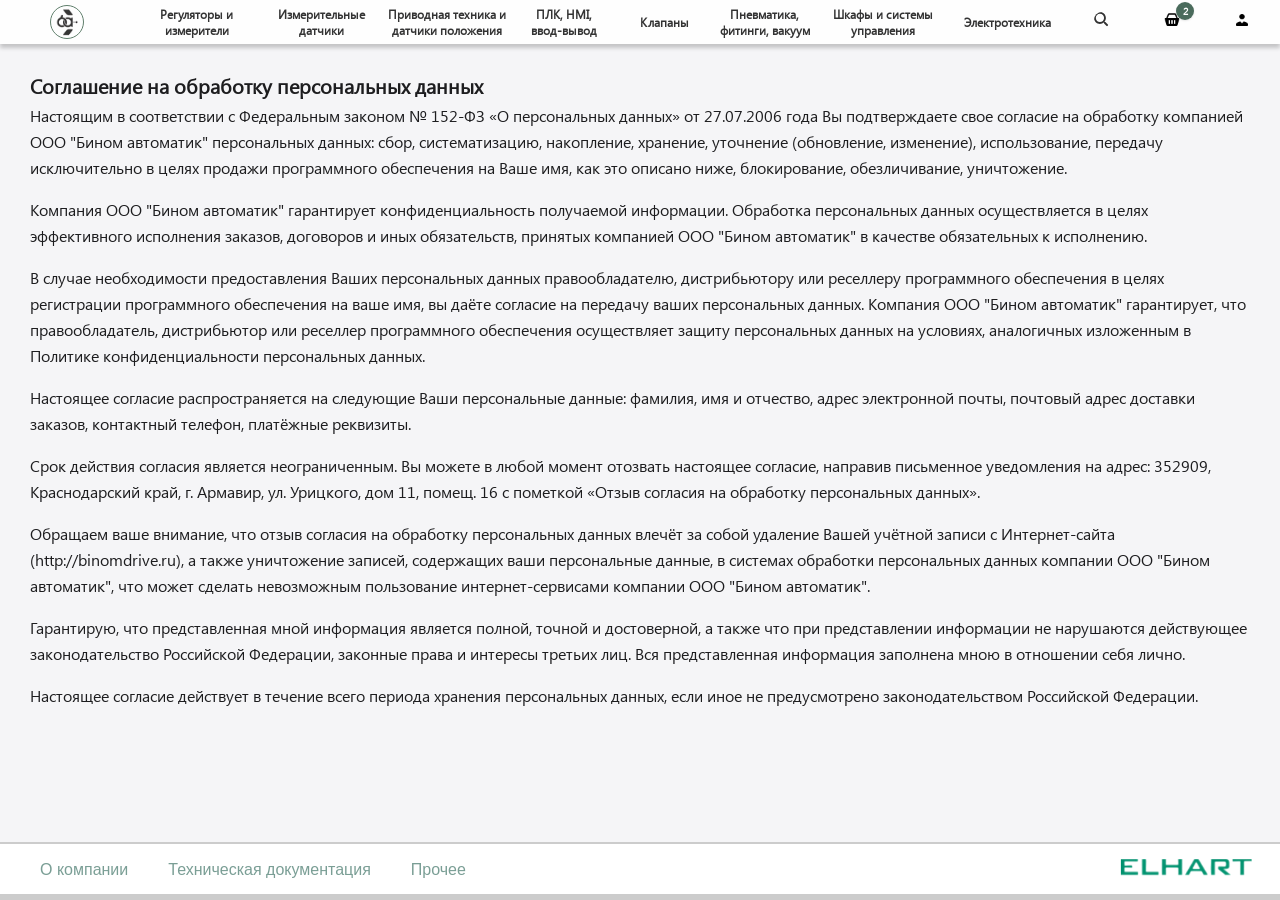
==== pages/Privacy Policy.html @ 2418167d "02,04,2026 7-54" ====
<!DOCTYPE html>
<html lang="zxx">
<head>
  <meta charset="UTF-8">
  <meta name="viewport" content="width=device-width, initial-scale=1.0">
  <link rel="stylesheet" href="/CSS/Headerforothers.css">
  <link rel="stylesheet" href="/CSS/Footer.css">
  <title>Document</title>
</head>
<body>
  <header>
    <div class="navigation">
      <!-- Логотип (блок) -->
      <div class="logo">
        <a href="/Index.html" class="logo__link">
          
          <svg class="logo__svg" viewBox="0 0 37 37" xmlns="http://www.w3.org/2000/svg" xmlns:xlink="http://www.w3.org/1999/xlink" width="37.000000" height="37.000000" fill="none">
	<defs>
		<image id="image_0" width="313.000000" height="310.000000" xlink:href="[data-uri]" />
		<pattern id="pattern_0" width="1.000000" height="1.000000" patternContentUnits="objectBoundingBox">
			<use transform="matrix(0.00322581,0,0,0.00322581,0.000505354,0.00865989)" xlink:href="#image_0" />
		</pattern>
	</defs>
	<rect id="Logo" width="37.000000" height="37.000000" x="0.000000" y="0.000000" fill="url(#pattern_0)" />
</svg>
<span class="logo__text">Главная</span>
        </a>
      </div>
    <!-- Основное меню (блок) -->
    <div class="main-menu">
        <ul class="main-menu__list">
          <li class="main-menu__item" data-dropdown="item1">
            <a class="main-menu__link">Регуляторы и измерители</a>
          </li>
          <li class="main-menu__item" data-dropdown="item2">
            <a class="main-menu__link">Измерительные датчики</a>
          </li>
          <li class="main-menu__item" data-dropdown="item3">
            <a class="main-menu__link">Приводная техника и датчики положения</a>
          </li>
          <li class="main-menu__item" data-dropdown="item4">
            <a class="main-menu__link main-menu__link4">ПЛК, HMI, ввод-вывод</a>
          </li>
          <li class="main-menu__item main-menu__item5" data-dropdown="item5">
            <a class="main-menu__link">Клапаны</a>
          </li>
          <li class="main-menu__item" data-dropdown="item6">
            <a class="main-menu__link main-menu__link6">Пневматика, фитинги, вакуум</a>
          </li>
          <li class="main-menu__item" data-dropdown="item7">
            <a class="main-menu__link">Шкафы и системы управления</a>
          </li>
          <li class="main-menu__item" data-dropdown="item8">
            <a class="main-menu__link">Электротехника</a>
          </li>
        </ul>
      </div>
      <div>
          <!-- Контейнеры для выпадающих меню. Каждый имеет уникальный id, соответствующий data-dropdown -->
<div id="dropdown-item1" class="dropdown">
        <div class="dropdown__column-title">
        <span>Регуляторы и измерители</span>
        </div>
        <div class="dropdown__trigger">
            <ul class="dropdown__list">
                <li class="dropdown__item">
                    <div class="dropdown__trigger">
                      <a href="javascript:void(0)" class="dropdown__link">
                          <img class="dropdown__icon" src="/img/main-menu/item1/1.png" alt="ON / OFF регуляторы">
                          <span class="dropdown__text">ON / OFF регуляторы</span>
                      </a>
                    </div>
                </li>
                <li class="dropdown__item">
                    <div class="dropdown__trigger">
                      <a href="javascript:void(0)" class="dropdown__link">
                          <img class="dropdown__icon" src="/img/main-menu/item1/2.png" alt="ПИД-регуляторы">
                          <span class="dropdown__text">ПИД-регуляторы</span>
                      </a>
                    </div>
                </li>
                <li class="dropdown__item">
                    <div class="dropdown__trigger">
                      <a href="javascript:void(0)" class="dropdown__link">
                          <img class="dropdown__icon" src="/img/main-menu/item1/3.png" alt="Регуляторы для клапанов (КЗР)">
                          <span class="dropdown__text">Регуляторы для клапанов (КЗР)</span>
                      </a>
                    </div>
                </li>
                <li class="dropdown__item">
                    <div class="dropdown__trigger">
                      <a href="javascript:void(0)" class="dropdown__link">
                          <img class="dropdown__icon" src="/img/main-menu/item1/4.png" alt="Регуляторы температуры и влажности">
                          <span class="dropdown__text">Регуляторы температуры и влажности</span>
                      </a>
                    </div>
                </li>
                <li class="dropdown__item">
                    <div class="dropdown__trigger">
                      <a href="javascript:void(0)" class="dropdown__link">
                          <img class="dropdown__icon" src="/img/main-menu/item1/5.png" alt="Многоканальные приборы, архиваторы">
                          <span class="dropdown__text">Многоканальные приборы, архиваторы</span>
                      </a>
                    </div>
                </li>
                <li class="dropdown__item">
                    <div class="dropdown__trigger">
                      <a href="javascript:void(0)" class="dropdown__link">
                          <img class="dropdown__icon" src="/img/main-menu/item1/6.png" alt="Весо­изме­ри­те­ль­ные устройства">
                          <span class="dropdown__text">Весо­изме­ри­те­ль­ные устройства</span>
                      </a>
                    </div>
                </li>
                <li class="dropdown__item">
                    <div class="dropdown__trigger">
                      <a href="javascript:void(0)" class="dropdown__link">
                          <img class="dropdown__icon" src="/img/main-menu/item1/7.png" alt="Регуляторы для кондитерских печей">
                          <span class="dropdown__text">Регуляторы для кондитерских печей</span>
                      </a>
                    </div>
                </li>
                <li class="dropdown__item">
                    <div class="dropdown__trigger">
                      <a href="javascript:void(0)" class="dropdown__link">
                          <img class="dropdown__icon" src="/img/main-menu/item1/8.png" alt="Контроллеры отопления и ГВС">
                          <span class="dropdown__text">Контроллеры отопления и ГВС</span>
                      </a>
                    </div>
                </li>
                <li class="dropdown__item">
                    <div class="dropdown__trigger">
                      <a href="javascript:void(0)" class="dropdown__link">
                          <img class="dropdown__icon" src="/img/main-menu/item1/9.png" alt="Приборы контроля уровня">
                          <span class="dropdown__text">Приборы контроля уровня</span>
                      </a>
                    </div>
                </li>
                <li class="dropdown__item">
                    <div class="dropdown__trigger">
                      <a href="javascript:void(0)" class="dropdown__link">
                          <img class="dropdown__icon" src="/img/main-menu/item1/10.png" alt="Приборы управления насосами">
                          <span class="dropdown__text">Приборы управления насосами</span>
                      </a>
                    </div>
                </li>
                <li class="dropdown__item">
                    <div class="dropdown__trigger">
                      <a href="javascript:void(0)" class="dropdown__link">
                          <img class="dropdown__icon" src="/img/main-menu/item1/11.png" alt="Счетчики импульсов">
                          <span class="dropdown__text">Счетчики импульсов</span>
                      </a>
                    </div>
                </li>
                <li class="dropdown__item">
                    <div class="dropdown__trigger">
                      <a href="javascript:void(0)" class="dropdown__link">
                          <img class="dropdown__icon" src="/img/main-menu/item1/12.png" alt="Таймеры, реле времени">
                          <span class="dropdown__text">Таймеры, реле времени</span>
                      </a>
                    </div>
                </li>
                <li class="dropdown__item">
                    <div class="dropdown__trigger">
                      <a href="javascript:void(0)" class="dropdown__link">
                          <img class="dropdown__icon" src="/img/main-menu/item1/13.png" alt="Контроль параметров сети">
                          <span class="dropdown__text">Контроль параметров сети</span>
                      </a>
                    </div>
                </li>
                <!--<li class="dropdown__item">
                    <div class="dropdown__trigger">
                      <a href="javascript:void(0)" class="dropdown__link">
                          <img class="dropdown__icon" src="/img/main-menu/item1/14.png" alt="GSM-модемы, роутеры">
                          <span class="dropdown__text">GSM-модемы, роутеры</span>
                      </a>
                    </div>
                </li>-->
            </ul>
        </div>
</div>
<div id="dropdown-item2" class="dropdown">
        <div class="dropdown__column-title">
        <span>Датчики и измерительная техника</span>
        </div>
        <div class="dropdown__trigger">
            <ul class="dropdown__list">
                <li class="dropdown__item">
                    <div class="dropdown__trigger">
                      <a href="javascript:void(0)" class="dropdown__link">
                          <img class="dropdown__icon" src="/img/main-menu/item2/1.png" alt="Датчики силы тока">
                          <span class="dropdown__text">Датчики силы тока</span>
                      </a>
                    </div>
                </li>
                <li class="dropdown__item">
                    <div class="dropdown__trigger">
                      <a href="javascript:void(0)" class="dropdown__link">
                          <img class="dropdown__icon" src="/img/main-menu/item2/2.png" alt="Датчики температуры">
                          <span class="dropdown__text">Датчики температуры</span>
                      </a>
                    </div>
                </li>
                <li class="dropdown__item">
                    <div class="dropdown__trigger">
                      <a href="javascript:void(0)" class="dropdown__link">
                          <img class="dropdown__icon" src="/img/main-menu/item2/3.png" alt="Общепромышленные датчики давления">
                          <span class="dropdown__text">Общепромышленные датчики давления</span>
                      </a>
                    </div>
                </li>
                <li class="dropdown__item">
                    <div class="dropdown__trigger">
                      <a href="javascript:void(0)" class="dropdown__link">
                          <img class="dropdown__icon" src="/img/main-menu/item2/4.png" alt="Датчики давления мембранные">
                          <span class="dropdown__text">Датчики давления мембранные</span>
                      </a>
                    </div>
                </li>
                <li class="dropdown__item">
                    <div class="dropdown__trigger">
                      <a href="javascript:void(0)" class="dropdown__link">
                          <img class="dropdown__icon" src="/img/main-menu/item2/5.png" alt="Датчики влажности воздуха, гигростаты">
                          <span class="dropdown__text">Датчики влажности воздуха, гигростаты</span>
                      </a>
                    </div>
                </li>
                <li class="dropdown__item">
                    <div class="dropdown__trigger">
                      <a href="javascript:void(0)" class="dropdown__link">
                          <img class="dropdown__icon" src="/img/main-menu/item2/6.png" alt="Датчики и сигнализаторы уровня">
                          <span class="dropdown__text">Датчики и сигнализаторы уровня</span>
                      </a>
                    </div>
                </li>
                <li class="dropdown__item">
                    <div class="dropdown__trigger">
                      <a href="javascript:void(0)" class="dropdown__link">
                          <img class="dropdown__icon" src="/img/main-menu/item2/7.png" alt="Датчики проводимости и концентрации">
                          <span class="dropdown__text">Датчики проводимости и концентрации</span>
                      </a>
                    </div>
                </li>
                <li class="dropdown__item">
                    <div class="dropdown__trigger">
                      <a href="javascript:void(0)" class="dropdown__link">
                          <img class="dropdown__icon" src="/img/main-menu/item2/8.png" alt="Расходомеры электро­магнит­ные">
                          <span class="dropdown__text">Расходомеры электро­магнит­ные</span>
                      </a>
                    </div>
                </li>
                <li class="dropdown__item">
                    <div class="dropdown__trigger">
                      <a href="javascript:void(0)" class="dropdown__link">
                          <img class="dropdown__icon" src="/img/main-menu/item2/9.png" alt="Линейные потенциометры">
                          <span class="dropdown__text">Линейные потенциометры</span>
                      </a>
                    </div>
                </li>
                <li class="dropdown__item">
                    <div class="dropdown__trigger">
                      <a href="javascript:void(0)" class="dropdown__link">
                          <img class="dropdown__icon" src="/img/main-menu/item2/10.png" alt="Магнитострикционные датчики">
                          <span class="dropdown__text">Магнитострикционные датчики</span>
                      </a>
                    </div>
                </li>
                <li class="dropdown__item">
                    <div class="dropdown__trigger">
                      <a href="javascript:void(0)" class="dropdown__link">
                          <img class="dropdown__icon" src="/img/main-menu/item2/11.png" alt="Ультразвуковые датчики расстояния">
                          <span class="dropdown__text">Ультразвуковые датчики расстояния</span>
                      </a>
                    </div>
                </li>
                <li class="dropdown__item">
                    <div class="dropdown__trigger">
                      <a href="javascript:void(0)" class="dropdown__link">
                          <img class="dropdown__icon" src="/img/main-menu/item2/12.png" alt="Специализированные ультразвуковые датчики">
                          <span class="dropdown__text">Специализированные ультразвуковые датчики</span>
                      </a>
                    </div>
                </li>
                <li class="dropdown__item">
                    <div class="dropdown__trigger">
                      <a href="javascript:void(0)" class="dropdown__link">
                          <img class="dropdown__icon" src="/img/main-menu/item2/13.png" alt="Реле давления">
                          <span class="dropdown__text">Реле давления</span>
                      </a>
                    </div>
                </li>
                <li class="dropdown__item">
                    <div class="dropdown__trigger">
                      <a href="javascript:void(0)" class="dropdown__link">
                          <img class="dropdown__icon" src="/img/main-menu/item2/14.png" alt="Манометры">
                          <span class="dropdown__text">Манометры</span>
                      </a>
                    </div>
                </li>
                <li class="dropdown__item">
                    <div class="dropdown__trigger">
                      <a href="javascript:void(0)" class="dropdown__link">
                          <img class="dropdown__icon" src="/img/main-menu/item2/15.png" alt="Термометры">
                          <span class="dropdown__text">Термометры</span>
                      </a>
                    </div>
                </li>
            </ul>
        </div>
</div>
<div id="dropdown-item3" class="dropdown">
        <div class="dropdown__column-title">
        <span>Приводная техника и датчики положения</span>
        </div>
        <div class="dropdown__trigger">
            <ul class="dropdown__list">
                <li class="dropdown__item">
                    <div class="dropdown__trigger">
                      <a href="javascript:void(0)" class="dropdown__link">
                          <img class="dropdown__icon" src="/img/main-menu/item3/1.png" alt="Преобразователи частоты U/F">
                          <span class="dropdown__text">Преобразователи частоты U/F</span>
                      </a>
                    </div>
                </li>
                <li class="dropdown__item">
                    <div class="dropdown__trigger">
                      <a href="javascript:void(0)" class="dropdown__link">
                          <img class="dropdown__icon" src="/img/main-menu/item3/2.png" alt="Преобразователи частоты насосные">
                          <span class="dropdown__text">Преобразователи частоты насосные</span>
                      </a>
                    </div>
                </li>
                <li class="dropdown__item">
                    <div class="dropdown__trigger">
                      <a href="javascript:void(0)" class="dropdown__link">
                          <img class="dropdown__icon" src="/img/main-menu/item3/3.png" alt="Преобразователи частоты векторные">
                          <span class="dropdown__text">Преобразователи частоты векторные</span>
                      </a>
                    </div>
                </li>
                <li class="dropdown__item">
                    <div class="dropdown__trigger">
                      <a href="javascript:void(0)" class="dropdown__link">
                          <img class="dropdown__icon" src="/img/main-menu/item3/4.png" alt="Устройства плавного пуска">
                          <span class="dropdown__text">Устройства плавного пуска</span>
                      </a>
                    </div>
                </li>
                <li class="dropdown__item">
                    <div class="dropdown__trigger">
                      <a href="javascript:void(0)" class="dropdown__link">
                          <img class="dropdown__icon" src="/img/main-menu/item3/5.png" alt="Аксессуары к частотным преобразователям">
                          <span class="dropdown__text">Аксессуары к частотным преобразователям</span>
                      </a>
                    </div>
                </li>
                <li class="dropdown__item">
                    <div class="dropdown__trigger">
                      <a href="javascript:void(0)" class="dropdown__link">
                          <img class="dropdown__icon" src="/img/main-menu/item3/6.png" alt="Сервосистемы">
                          <span class="dropdown__text">Сервосистемы</span>
                      </a>
                    </div>
                </li>
                <li class="dropdown__item">
                    <div class="dropdown__trigger">
                      <a href="javascript:void(0)" class="dropdown__link">
                          <img class="dropdown__icon" src="/img/main-menu/item3/7.png" alt="Угловые энкодеры">
                          <span class="dropdown__text">Угловые энкодеры</span>
                      </a>
                    </div>
                </li>
                <li class="dropdown__item">
                    <div class="dropdown__trigger">
                      <a href="javascript:void(0)" class="dropdown__link">
                          <img class="dropdown__icon" src="/img/main-menu/item3/8.png" alt="Линейные энкодеры">
                          <span class="dropdown__text">Линейные энкодеры</span>
                      </a>
                    </div>
                </li>
                <li class="dropdown__item">
                    <div class="dropdown__trigger">
                      <a href="javascript:void(0)" class="dropdown__link">
                          <img class="dropdown__icon" src="/img/main-menu/item3/9.png" alt="Датчики бесконтактные">
                          <span class="dropdown__text">Датчики бесконтактные</span>
                      </a>
                    </div>
                </li>
            </ul>
        </div>
</div>
<div id="dropdown-item4" class="dropdown">
        <div class="dropdown__column-title">
        <span>ПЛК, HMI, ввод-вывод</span>
        </div>
        <div class="dropdown__trigger">
            <ul class="dropdown__list">
                <li class="dropdown__item">
                    <div class="dropdown__trigger">
                      <a href="javascript:void(0)" class="dropdown__link">
                          <img class="dropdown__icon" src="/img/main-menu/item4/1.png" alt="Панели оператора">
                          <span class="dropdown__text">Панели оператора</span>
                      </a>
                    </div>
                </li>
                <li class="dropdown__item">
                    <div class="dropdown__trigger">
                      <a href="javascript:void(0)" class="dropdown__link">
                          <img class="dropdown__icon" src="/img/main-menu/item4/2.png" alt="ПЛК Alpha-X">
                          <span class="dropdown__text">ПЛК Alpha-X</span>
                      </a>
                    </div>
                </li>
                <li class="dropdown__item">
                    <div class="dropdown__trigger">
                      <a href="javascript:void(0)" class="dropdown__link">
                          <img class="dropdown__icon" src="/img/main-menu/item4/3.png" alt="Модули ввода / вывода с RS-485 (Modbus RTU)">
                          <span class="dropdown__text">Модули ввода / вывода с RS-485 (Modbus RTU)</span>
                      </a>
                    </div>
                </li>
                <li class="dropdown__item">
                    <div class="dropdown__trigger">
                      <a href="javascript:void(0)" class="dropdown__link">
                          <img class="dropdown__icon" src="/img/main-menu/item4/4.png" alt="Преобразователи / разветвители сигналов">
                          <span class="dropdown__text">Преобразователи / разветвители сигналов</span>
                      </a>
                    </div>
                </li>
                <li class="dropdown__item">
                    <div class="dropdown__trigger">
                      <a href="javascript:void(0)" class="dropdown__link">
                          <img class="dropdown__icon" src="/img/main-menu/item4/5.png" alt="Преобразователи интерфейсов">
                          <span class="dropdown__text">Преобразователи интерфейсов</span>
                      </a>
                    </div>
                </li>
                <li class="dropdown__item">
                    <div class="dropdown__trigger">
                      <a href="javascript:void(0)" class="dropdown__link">
                          <img class="dropdown__icon" src="/img/main-menu/item4/6.png" alt="ПЛК LogicOn">
                          <span class="dropdown__text">ПЛК LogicOn</span>
                      </a>
                    </div>
                </li>
                <li class="dropdown__item">
                    <div class="dropdown__trigger">
                      <a href="javascript:void(0)" class="dropdown__link">
                          <img class="dropdown__icon" src="/img/main-menu/item4/7.png" alt="ПЛК Delta">
                          <span class="dropdown__text">ПЛК Delta</span>
                      </a>
                    </div>
                </li>
            </ul>
        </div>
</div>
<div id="dropdown-item5" class="dropdown">
        <div class="dropdown__column-title">
        <span>Клапаны</span>
        </div>
        <div class="dropdown__trigger">
            <ul class="dropdown__list">
                <li class="dropdown__item">
                    <div class="dropdown__trigger">
                      <a href="javascript:void(0)" class="dropdown__link">
                          <img class="dropdown__icon" src="/img/main-menu/item5/1.png" alt="Клапаны соленоидные">
                          <span class="dropdown__text">Клапаны соленоидные</span>
                      </a>
                    </div>
                </li>
                <li class="dropdown__item">
                    <div class="dropdown__trigger">
                      <a href="javascript:void(0)" class="dropdown__link">
                          <img class="dropdown__icon" src="/img/main-menu/item5/2.png" alt="Клапаны угловые с пневмо­приводом">
                          <span class="dropdown__text">Клапаны угловые с пневмо­приводом</span>
                      </a>
                    </div>
                </li>
                <li class="dropdown__item">
                    <div class="dropdown__trigger">
                      <a href="javascript:void(0)" class="dropdown__link">
                          <img class="dropdown__icon" src="/img/main-menu/item5/3.png" alt="Клапаны регулирующие">
                          <span class="dropdown__text">Клапаны регулирующие</span>
                      </a>
                    </div>
                </li>
                <li class="dropdown__item">
                    <div class="dropdown__trigger">
                      <a href="javascript:void(0)" class="dropdown__link">
                          <img class="dropdown__icon" src="/img/main-menu/item5/4.png" alt="Краны шаровые">
                          <span class="dropdown__text">Краны шаровые</span>
                      </a>
                    </div>
                </li>
                <li class="dropdown__item">
                    <div class="dropdown__trigger">
                      <a href="javascript:void(0)" class="dropdown__link">
                          <img class="dropdown__icon" src="/img/main-menu/item5/5.png" alt="Пневмоприводы поворотные">
                          <span class="dropdown__text">Пневмоприводы поворотные</span>
                      </a>
                    </div>
                </li>
                <li class="dropdown__item">
                    <div class="dropdown__trigger">
                      <a href="javascript:void(0)" class="dropdown__link">
                          <img class="dropdown__icon" src="/img/main-menu/item5/6.png" alt="Электроприводы поворотные">
                          <span class="dropdown__text">Электроприводы поворотные</span>
                      </a>
                    </div>
                </li>
                <li class="dropdown__item">
                    <div class="dropdown__trigger">
                      <a href="javascript:void(0)" class="dropdown__link">
                          <img class="dropdown__icon" src="/img/main-menu/item5/7.png" alt="Позиционеры, ЭПП">
                          <span class="dropdown__text">Позиционеры, ЭПП</span>
                      </a>
                    </div>
                </li>
            </ul>
        </div>
</div>
<div id="dropdown-item6" class="dropdown">
        <div class="dropdown__column-title">
        <span>Пневматика, фитинги, вакуумная техника</span>
        </div>
        <div class="dropdown__trigger">
            <ul class="dropdown__list">
                <li class="dropdown__item">
                    <div class="dropdown__trigger">
                      <a href="javascript:void(0)" class="dropdown__link">
                          <img class="dropdown__icon" src="/img/main-menu/item6/1.png" alt="Пневмоцилиндры">
                          <span class="dropdown__text">Пневмоцилиндры</span>
                      </a>
                    </div>
                </li>
                <li class="dropdown__item">
                    <div class="dropdown__trigger">
                      <a href="javascript:void(0)" class="dropdown__link">
                          <img class="dropdown__icon" src="/img/main-menu/item6/2.png" alt="Аксессуары для цилиндров">
                          <span class="dropdown__text">Аксессуары для цилиндров</span>
                      </a>
                    </div>
                </li>
                <li class="dropdown__item">
                    <div class="dropdown__trigger">
                      <a href="javascript:void(0)" class="dropdown__link">
                          <img class="dropdown__icon" src="/img/main-menu/item6/3.png" alt="Пневмо­распределители">
                          <span class="dropdown__text">Пневмо­распределители</span>
                      </a>
                    </div>
                </li>
                <li class="dropdown__item">
                    <div class="dropdown__trigger">
                      <a href="javascript:void(0)" class="dropdown__link">
                          <img class="dropdown__icon" src="/img/main-menu/item6/4.png" alt="Пневмоострова">
                          <span class="dropdown__text">Пневмоострова</span>
                      </a>
                    </div>
                </li>
                <li class="dropdown__item">
                    <div class="dropdown__trigger">
                      <a href="javascript:void(0)" class="dropdown__link">
                          <img class="dropdown__icon" src="/img/main-menu/item6/5.png" alt="Ручные и механические распределители">
                          <span class="dropdown__text">Ручные и механические распределители</span>
                      </a>
                    </div>
                </li>
                <li class="dropdown__item">
                    <div class="dropdown__trigger">
                      <a href="javascript:void(0)" class="dropdown__link">
                          <img class="dropdown__icon" src="/img/main-menu/item6/6.png" alt="Подготовка сжатого воздуха">
                          <span class="dropdown__text">Подготовка сжатого воздуха</span>
                      </a>
                    </div>
                </li>
                <li class="dropdown__item">
                    <div class="dropdown__trigger">
                      <a href="javascript:void(0)" class="dropdown__link">
                          <img class="dropdown__icon" src="/img/main-menu/item6/7.png" alt="Фитинги соединители, переходники">
                          <span class="dropdown__text">Фитинги соединители, переходники</span>
                      </a>
                    </div>
                </li>
                <li class="dropdown__item">
                    <div class="dropdown__trigger">
                      <a href="javascript:void(0)" class="dropdown__link">
                          <img class="dropdown__icon" src="/img/main-menu/item6/8.png" alt="Фитинги регуляторы, глушители, клапаны">
                          <span class="dropdown__text">Фитинги регуляторы, глушители, клапаны</span>
                      </a>
                    </div>
                </li>
                <li class="dropdown__item">
                    <div class="dropdown__trigger">
                      <a href="javascript:void(0)" class="dropdown__link">
                          <img class="dropdown__icon" src="/img/main-menu/item6/9.png" alt="Фитинги из нержавеющей стали">
                          <span class="dropdown__text">Фитинги из нержавеющей стали</span>
                      </a>
                    </div>
                </li>
                <li class="dropdown__item">
                    <div class="dropdown__trigger">
                      <a href="javascript:void(0)" class="dropdown__link">
                          <img class="dropdown__icon" src="/img/main-menu/item6/10.png" alt="Фитинги для тормозных пневмосистем">
                          <span class="dropdown__text">Фитинги для тормозных пневмосистем</span>
                      </a>
                    </div>
                </li>
                <li class="dropdown__item">
                    <div class="dropdown__trigger">
                      <a href="javascript:void(0)" class="dropdown__link">
                          <img class="dropdown__icon" src="/img/main-menu/item6/11.png" alt="Системы туманообразования">
                          <span class="dropdown__text">Системы туманообразования</span>
                      </a>
                    </div>
                </li>
                <li class="dropdown__item">
                    <div class="dropdown__trigger">
                      <a href="javascript:void(0)" class="dropdown__link">
                          <img class="dropdown__icon" src="/img/main-menu/item6/12.png" alt="Пневмотрубки">
                          <span class="dropdown__text">Пневмотрубки</span>
                      </a>
                    </div>
                </li>
                <li class="dropdown__item">
                    <div class="dropdown__trigger">
                      <a href="javascript:void(0)" class="dropdown__link">
                          <img class="dropdown__icon" src="/img/main-menu/item6/13.png" alt="Клапаны на вакуум">
                          <span class="dropdown__text">Клапаны на вакуум</span>
                      </a>
                    </div>
                </li>
                <li class="dropdown__item">
                    <div class="dropdown__trigger">
                      <a href="javascript:void(0)" class="dropdown__link">
                          <img class="dropdown__icon" src="/img/main-menu/item6/14.png" alt="Вакуумные присоски">
                          <span class="dropdown__text">Вакуумные присоски</span>
                      </a>
                    </div>
                </li>
                <li class="dropdown__item">
                    <div class="dropdown__trigger">
                      <a href="javascript:void(0)" class="dropdown__link">
                          <img class="dropdown__icon" src="/img/main-menu/item6/15.png" alt="Вакуумные насосы, генераторы">
                          <span class="dropdown__text">Вакуумные насосы, генераторы</span>
                      </a>
                    </div>
                </li>
            </ul>
        </div>
</div>
<div id="dropdown-item7" class="dropdown">
        <div class="dropdown__column-title">
        <span>Шкафы и системы управления</span>
        </div>
        <div class="dropdown__trigger">
            <ul class="dropdown__list">
                <li class="dropdown__item">
                    <div class="dropdown__trigger">
                      <a href="javascript:void(0)" class="dropdown__link">
                          <img class="dropdown__icon" src="/img/main-menu/item7/1.png" alt="Система управления хлебопекарными печами">
                          <span class="dropdown__text">Система управления хлебопекарными печами</span>
                      </a>
                    </div>
                </li>
                <li class="dropdown__item">
                    <div class="dropdown__trigger">
                      <a href="javascript:void(0)" class="dropdown__link">
                          <img class="dropdown__icon" src="/img/main-menu/item7/2.png" alt="Шкафы управления для насосов">
                          <span class="dropdown__text">Шкафы управления для насосов</span>
                      </a>
                    </div>
                </li>
                <li class="dropdown__item">
                    <div class="dropdown__trigger">
                      <a href="javascript:void(0)" class="dropdown__link">
                          <img class="dropdown__icon" src="/img/main-menu/item7/3.png" alt="Шкафы управления для ИТП и систем теплоснабжения">
                          <span class="dropdown__text">Шкафы управления для ИТП и систем теплоснабжения</span>
                      </a>
                    </div>
                </li>
                <li class="dropdown__item">
                    <div class="dropdown__trigger">
                      <a href="javascript:void(0)" class="dropdown__link">
                          <img class="dropdown__icon" src="/img/main-menu/item7/4.png" alt="Шкафы учета жидких продуктов">
                          <span class="dropdown__text">Шкафы учета жидких продуктов</span>
                      </a>
                    </div>
                </li>
                <li class="dropdown__item">
                    <div class="dropdown__trigger">
                      <a href="javascript:void(0)" class="dropdown__link">
                          <img class="dropdown__icon" src="/img/main-menu/item7/5.png" alt="Шкафы управления для бассейнов">
                          <span class="dropdown__text">Шкафы управления для бассейнов</span>
                      </a>
                    </div>
                </li>
                <li class="dropdown__item">
                    <div class="dropdown__trigger">
                      <a href="javascript:void(0)" class="dropdown__link">
                          <img class="dropdown__icon" src="/img/main-menu/item7/6.png" alt="Шкафы управления для вентиляции в животноводстве">
                          <span class="dropdown__text">Шкафы управления для вентиляции в животноводстве</span>
                      </a>
                    </div>
                </li>
            </ul>
        </div>
</div>
<div id="dropdown-item8" class="dropdown">
        <div class="dropdown__column-title">
        <span>Электротехника</span>
        </div>
        <div class="dropdown__trigger">
            <ul class="dropdown__list">
                <li class="dropdown__item">
                    <div class="dropdown__trigger">
                      <a href="javascript:void(0)" class="dropdown__link">
                          <img class="dropdown__icon" src="/img/main-menu/item8/1.png" alt="Автоматические выключатели модульные">
                          <span class="dropdown__text">Автоматические выключатели модульные</span>
                      </a>
                    </div>
                </li>
                <li class="dropdown__item">
                    <div class="dropdown__trigger">
                      <a href="javascript:void(0)" class="dropdown__link">
                          <img class="dropdown__icon" src="/img/main-menu/item8/2.png" alt="Дифференциаль­ные автоматы (АВДТ)">
                          <span class="dropdown__text">Дифференциаль­ные автоматы (АВДТ)</span>
                      </a>
                    </div>
                </li>
                <li class="dropdown__item">
                    <div class="dropdown__trigger">
                      <a href="javascript:void(0)" class="dropdown__link">
                          <img class="dropdown__icon" src="/img/main-menu/item8/3.png" alt="Устройства защитного отключения (УЗО)">
                          <span class="dropdown__text">Устройства защитного отключения (УЗО)</span>
                      </a>
                    </div>
                </li>
                <li class="dropdown__item">
                    <div class="dropdown__trigger">
                      <a href="javascript:void(0)" class="dropdown__link">
                          <img class="dropdown__icon" src="/img/main-menu/item8/4.png" alt="Автоматические выключатели в литом корпусе">
                          <span class="dropdown__text">Автоматические выключатели в литом корпусе</span>
                      </a>
                    </div>
                </li>
                <li class="dropdown__item">
                    <div class="dropdown__trigger">
                      <a href="javascript:void(0)" class="dropdown__link">
                          <img class="dropdown__icon" src="/img/main-menu/item8/5.png" alt="Защита двигателя">
                          <span class="dropdown__text">Защита двигателя</span>
                      </a>
                    </div>
                </li>
                <li class="dropdown__item">
                    <div class="dropdown__trigger">
                      <a href="javascript:void(0)" class="dropdown__link">
                          <img class="dropdown__icon" src="/img/main-menu/item8/6.png" alt="Контакторы, тепловые реле">
                          <span class="dropdown__text">Контакторы, тепловые реле</span>
                      </a>
                    </div>
                </li>
                <li class="dropdown__item">
                    <div class="dropdown__trigger">
                      <a href="javascript:void(0)" class="dropdown__link">
                          <img class="dropdown__icon" src="/img/main-menu/item8/7.png" alt="Реле промежуточные, колодки">
                          <span class="dropdown__text">Реле промежуточные, колodки</span>
                      </a>
                    </div>
                </li>
                <li class="dropdown__item">
                    <div class="dropdown__trigger">
                      <a href="javascript:void(0)" class="dropdown__link">
                          <img class="dropdown__icon" src="/img/main-menu/item8/8.png" alt="Реле твердотельные, радиаторы">
                          <span class="dropdown__text">Реле твердотельные, радиаторы</span>
                      </a>
                    </div>
                </li>
                <li class="dropdown__item">
                    <div class="dropdown__trigger">
                      <a href="javascript:void(0)" class="dropdown__link">
                          <img class="dropdown__icon" src="/img/main-menu/item8/9.png" alt="Реле времени, таймеры">
                          <span class="dropdown__text">Реле времени, таймеры</span>
                      </a>
                    </div>
                </li>
                <li class="dropdown__item">
                    <div class="dropdown__trigger">
                      <a href="javascript:void(0)" class="dropdown__link">
                          <img class="dropdown__icon" src="/img/main-menu/item8/10.png" alt="Реле контроля фаз">
                          <span class="dropdown__text">Реле контроля фаз</span>
                      </a>
                    </div>
                </li>
                <li class="dropdown__item">
                    <div class="dropdown__trigger">
                      <a href="javascript:void(0)" class="dropdown__link">
                          <img class="dropdown__icon" src="/img/main-menu/item8/11.png" alt="Реле шаговые">
                          <span class="dropdown__text">Реле шаговые</span>
                      </a>
                    </div>
                </li>
                <li class="dropdown__item">
                    <div class="dropdown__trigger">
                      <a href="javascript:void(0)" class="dropdown__link">
                          <img class="dropdown__icon" src="/img/main-menu/item8/12.png" alt="Блоки питания">
                          <span class="dropdown__text">Блоки питания</span>
                      </a>
                    </div>
                </li>
                <li class="dropdown__item">
                    <div class="dropdown__trigger">
                      <a href="javascript:void(0)" class="dropdown__link">
                          <img class="dropdown__icon" src="/img/main-menu/item8/13.png" alt="Светосигнальная арматура">
                          <span class="dropdown__text">Светосигнальная арматура</span>
                      </a>
                    </div>
                </li>
                <li class="dropdown__item">
                    <div class="dropdown__trigger">
                      <a href="javascript:void(0)" class="dropdown__link">
                          <img class="dropdown__icon" src="/img/main-menu/item8/14.png" alt="Кнопки нажимные">
                          <span class="dropdown__text">Кнопки нажимные</span>
                      </a>
                    </div>
                </li>
                <li class="dropdown__item">
                    <div class="dropdown__trigger">
                      <a href="javascript:void(0)" class="dropdown__link">
                          <img class="dropdown__icon" src="/img/main-menu/item8/15.png" alt="Переключатели, джойстики">
                          <span class="dropdown__text">Переключатели, джойстики</span>
                      </a>
                    </div>
                </li>
                <li class="dropdown__item">
                    <div class="dropdown__trigger">
                      <a href="javascript:void(0)" class="dropdown__link">
                          <img class="dropdown__icon" src="/img/main-menu/item8/16.png" alt="Кулачковые переключатели">
                          <span class="dropdown__text">Кулачковые переключатели</span>
                      </a>
                    </div>
                </li>
                <li class="dropdown__item">
                    <div class="dropdown__trigger">
                      <a href="javascript:void(0)" class="dropdown__link">
                          <img class="dropdown__icon" src="/img/main-menu/item8/17.png" alt="Концевые выключатели">
                          <span class="dropdown__text">Концевые выключатели</span>
                      </a>
                    </div>
                </li>
                <li class="dropdown__item">
                    <div class="dropdown__trigger">
                      <a href="javascript:void(0)" class="dropdown__link">
                          <img class="dropdown__icon" src="/img/main-menu/item8/18.png" alt="Тумблеры, потенциометры">
                          <span class="dropdown__text">Тумблеры, потенциометры</span>
                      </a>
                    </div>
                </li>
                <li class="dropdown__item">
                    <div class="dropdown__trigger">
                      <a href="javascript:void(0)" class="dropdown__link">
                          <img class="dropdown__icon" src="/img/main-menu/item8/19.png" alt="Клеммники, наконечники, маркировка">
                          <span class="dropdown__text">Клеммники, наконечники, маркировка</span>
                      </a>
                    </div>
                </li>
                <li class="dropdown__item">
                    <div class="dropdown__trigger">
                      <a href="javascript:void(0)" class="dropdown__link">
                          <img class="dropdown__icon" src="/img/main-menu/item8/20.png" alt="Промышленные разъёмы">
                          <span class="dropdown__text">Промышленные разъёмы</span>
                      </a>
                    </div>
                </li>
                <li class="dropdown__item">
                    <div class="dropdown__trigger">
                      <a href="javascript:void(0)" class="dropdown__link">
                          <img class="dropdown__icon" src="/img/main-menu/item8/21.png" alt="Перфолотки, сальники, DIN-рейки, хомуты, розетки">
                          <span class="dropdown__text">Перфолотки, сальники, DIN-рейки, хомуты, розетки</span>
                      </a>
                    </div>
                </li>
                <li class="dropdown__item">
                    <div class="dropdown__trigger">
                      <a href="javascript:void(0)" class="dropdown__link">
                          <img class="dropdown__icon" src="/img/main-menu/item8/22.png" alt="Климатика шкафов">
                          <span class="dropdown__text">Климатика шкафов</span>
                      </a>
                    </div>
                </li>
                <li class="dropdown__item">
                    <div class="dropdown__trigger">
                      <a href="javascript:void(0)" class="dropdown__link">
                          <img class="dropdown__icon" src="/img/main-menu/item8/23.png" alt="Пластиковые шкафы и корпуса">
                          <span class="dropdown__text">Пластиковые шкафы и корпуса</span>
                      </a>
                    </div>
                </li>
                <li class="dropdown__item">
                    <div class="dropdown__trigger">
                      <a href="javascript:void(0)" class="dropdown__link">
                          <img class="dropdown__icon" src="/img/main-menu/item8/24.png" alt="Навесные шкафы и корпуса из стали">
                          <span class="dropdown__text">Навесные шкафы и корпуса из стали</span>
                      </a>
                    </div>
                </li>
                <li class="dropdown__item">
                    <div class="dropdown__trigger">
                      <a href="javascript:void(0)" class="dropdown__link">
                          <img class="dropdown__icon" src="/img/main-menu/item8/25.png" alt="Напольные шкафы и корпуса из стали">
                          <span class="dropdown__text">Напольные шкафы и корпуса из стали</span>
                      </a>
                    </div>
                </li>
                <li class="dropdown__item">
                    <div class="dropdown__trigger">
                      <a href="javascript:void(0)" class="dropdown__link">
                          <img class="dropdown__icon" src="/img/main-menu/item8/26.png" alt="Компактные корпуса из стали">
                          <span class="dropdown__text">Компактные корпуса из стали</span>
                      </a>
                    </div>
                </li>
                                <li class="dropdown__item">
                    <div class="dropdown__trigger">
                      <a href="javascript:void(0)" class="dropdown__link">
                          <img class="dropdown__icon" src="/img/main-menu/item8/27.png" alt="Монтажные аксессуары для корпусов">
                          <span class="dropdown__text">Монтажные аксессуары для корпусов</span>
                      </a>
                    </div>
                </li>
            </ul>
        </div>
</div></div>
    <!-- Второстепенное меню (блок) -->
    <div class="secondary-menu">
        <ul class="secondary-menu__list">
          <li class="secondary-menu__item">
            <a href="javascript:void(0)" class="secondary-menu__link" data-dropdown="Search" aria-label="Поиск">
            <svg class="secondary-menu__icon" viewBox="0 0 15 15" xmlns="http://www.w3.org/2000/svg" xmlns:xlink="http://www.w3.org/1999/xlink" width="15.000000" height="15.000000" fill="none">
	<path id="Vector" d="M10.7204 9.43396L10.0429 9.43396L9.80274 9.2024C10.6432 8.2247 11.1492 6.9554 11.1492 5.57461C11.1492 2.49571 8.65352 0 5.57461 0C2.49571 0 0 2.49571 0 5.57461C0 8.65352 2.49571 11.1492 5.57461 11.1492C6.9554 11.1492 8.2247 10.6432 9.2024 9.80274L9.43396 10.0429L9.43396 10.7204L13.7221 15L15 13.7221L10.7204 9.43396ZM5.57461 9.43396C3.43911 9.43396 1.71527 7.71012 1.71527 5.57461C1.71527 3.43911 3.43911 1.71527 5.57461 1.71527C7.71012 1.71527 9.43396 3.43911 9.43396 5.57461C9.43396 7.71012 7.71012 9.43396 5.57461 9.43396Z" fill="rgb(0,0,0)" fill-opacity="0.800000012" fill-rule="nonzero" />
</svg>
        </a>
      </li>
      <li class="secondary-menu__item">
            <a href="javascript:void(0)" class="secondary-menu__link" aria-label="Корзина">
            <svg class="secondary-menu__icon" viewBox="0 0 15 15" xmlns="http://www.w3.org/2000/svg" xmlns:xlink="http://www.w3.org/1999/xlink" width="15.000000" height="15.000000" fill="none">
	<defs>
		<image id="image_1" width="96.000000" height="96.000000" xlink:href="[data-uri]" />
		<pattern id="pattern_1" width="1.000000" height="1.000000" patternContentUnits="objectBoundingBox">
			<use transform="matrix(0.0104167,0,0,0.0104167,0,0)" xlink:href="#image_1" />
		</pattern>
	</defs>
	<rect id="Basket" width="15.000000" height="15.000000" x="0.000000" y="0.000000" fill="url(#pattern_1)" />
</svg>
<span class="cart-counter">0</span>
        </a>
      </li>
      <li class="secondary-menu__item">
            <a href="javascript:void(0)" class="secondary-menu__link" aria-label="Аккаунт">
            <svg class="secondary-menu__icon" viewBox="0 0 15 15" xmlns="http://www.w3.org/2000/svg" xmlns:xlink="http://www.w3.org/1999/xlink" width="15.000000" height="15.000000" fill="none">
	<defs>
		<image id="image_2" width="96.000000" height="96.000000" xlink:href="[data-uri]" />
		<pattern id="pattern_2" width="1.000000" height="1.000000" patternContentUnits="objectBoundingBox">
			<use transform="matrix(0.0104167,0,0,0.0104167,0,0)" xlink:href="#image_2" />
		</pattern>
	</defs>
	<rect id="Account" width="15.000000" height="15.000000" x="0.000000" y="0.000000" fill="url(#pattern_2)" />
</svg>
        </a>
      </li>
    </ul>
  </div>
</div>
<!-- Окно поиска -->
<div id="search-dropdown" class="search-dropdown">
  <div class="search-dropdown__container">
    <div class="search-dropdown__header">
      <h3 class="search-dropdown__title">Поиск по каталогу</h3>
      <button class="search-dropdown__close" aria-label="Закрыть">✕</button>
    </div>
    <div class="search-dropdown__body">
      <div class="search-dropdown__form">
        <input type="text" class="search-dropdown__input" placeholder="Введите название оборудования...">
        <button class="search-dropdown__search-btn">Найти</button>
      </div>
      <div class="search-dropdown__suggestions"></div>
    </div>
  </div>
</div>


<!-- HTML для корзины (добавить в конец <body>) -->
<div id="cart-dropdown" class="cart-dropdown">
  <div class="cart-dropdown__container">
    <div class="cart-dropdown__header">
      <h3 class="cart-dropdown__title">Корзина</h3>
      <button class="cart-dropdown__close" aria-label="Закрыть">✕</button>
    </div>
    <div class="cart-dropdown__body">
      <div class="cart-dropdown__empty">Корзина пуста</div>
      <div class="cart-dropdown__content" style="display: none;">
        <div class="cart-dropdown__table-header">
          <span>Фото</span>
          <span>Описание</span>
          <span>Цена с НДС</span>
          <span>Кол-во</span>
          <span>Сумма с НДС</span>
        </div>
        <ul class="cart-dropdown__list"></ul>
        <div class="cart-dropdown__footer">
          <div class="cart-dropdown__total">
            <span>Итого:</span>
            <span class="cart-dropdown__total-price">0 ₽</span>
          </div>
          <div class="cart-dropdown__buttons">
            <button class="cart-dropdown__clear">Очистить корзину</button>
            <button class="cart-dropdown__checkout">Оформить заказ</button>
          </div>
        </div>
      </div>
    </div>
  </div>
</div>
  </header>


  <!-- Основной контент -->
  <main class="main-content">
    <div class="hero">
      <h3>Соглашение на обработку персональных данных</h3>
    <p>Настоящим в соответствии с Федеральным законом № 152-ФЗ «О персональных данных» от 27.07.2006 года Вы подтверждаете свое согласие на обработку компанией ООО "Бином автоматик" персональных данных: сбор, систематизацию, накопление, хранение, уточнение (обновление, изменение), использование, передачу исключительно в целях продажи программного обеспечения на Ваше имя, как это описано ниже, блокирование, обезличивание, уничтожение.</p>
    <p>Компания ООО "Бином автоматик" гарантирует конфиденциальность получаемой информации. Обработка персональных данных осуществляется в целях эффективного исполнения заказов, договоров и иных обязательств, принятых компанией ООО "Бином автоматик" в качестве обязательных к исполнению. </p>
    <p>В случае необходимости предоставления Ваших персональных данных правообладателю, дистрибьютору или реселлеру программного обеспечения в целях регистрации программного обеспечения на ваше имя, вы даёте согласие на передачу ваших персональных данных. Компания ООО "Бином автоматик" гарантирует, что правообладатель, дистрибьютор или реселлер программного обеспечения осуществляет защиту персональных данных на условиях, аналогичных изложенным в Политике конфиденциальности персональных данных. </p>
    <p>Настоящее согласие распространяется на следующие Ваши персональные данные: фамилия, имя и отчество, адрес электронной почты, почтовый адрес доставки заказов, контактный телефон, платёжные реквизиты.</p>
    <p>Срок действия согласия является неограниченным. Вы можете в любой момент отозвать настоящее согласие, направив письменное уведомления на адрес: 352909, Краснодарский край,  г. Армавир, ул. Урицкого, дом 11, помещ. 16 с пометкой «Отзыв согласия на обработку персональных данных». </p>
    <p>Обращаем ваше внимание, что отзыв согласия на обработку персональных данных влечёт за собой удаление Вашей учётной записи с Интернет-сайта (http://binomdrive.ru), а также уничтожение записей, содержащих ваши персональные данные, в системах обработки персональных данных компании ООО "Бином автоматик", что может сделать невозможным пользование интернет-сервисами компании ООО "Бином автоматик". </p>
    <p>Гарантирую, что представленная мной информация является полной, точной и достоверной, а также что при представлении информации не нарушаются действующее законодательство Российской Федерации, законные права и интересы третьих лиц. Вся представленная информация заполнена мною в отношении себя лично. </p>
    <p>Настоящее согласие действует в течение всего периода хранения персональных данных, если иное не предусмотрено законодательством Российской Федерации.</p>

    
    </div>












  </main>

    <footer class="footer">
  <div class="footer__top-row">
    <div class="footer__nav">
      <ul class="footer__list">
        <li class="footer__item" data-expand="about">
          <a href="javascript:void(0)" class="footer__link">О компании</a>
        </li>
        <li class="footer__item" data-expand="support">
          <a href="javascript:void(0)" class="footer__link">Техническая документация</a>
        </li>
        <li class="footer__item" data-expand="other">
          <a href="javascript:void(0)" class="footer__link">Прочее</a>
        </li>
      </ul>
    </div>
    <div class="footer__logo logo-bottom">
            <svg viewBox="0 0 150 24" xmlns="http://www.w3.org/2000/svg" xmlns:xlink="http://www.w3.org/1999/xlink" width="150.000000" height="24.000000" fill="none">
	<defs>
		<image id="image_3" width="1422.000000" height="175.000000" xlink:href="[data-uri]" />
		<pattern id="pattern_3" width="1.000000" height="1.000000" patternContentUnits="objectBoundingBox">
			<use transform="matrix(0.000612819,0,0,0.0038131,0.0725554,0.0917621)" xlink:href="#image_3" />
		</pattern>
	</defs>
	<rect width="150.000000" height="24.000000" x="0.000000" y="0.000000" fill="url(#pattern_3)" />
</svg>

  </div>
  </div>

  <div class="footer__expanded" id="expanded-about">
    <div class="footer__expanded-content">
      <h4>2026 © ООО «Бином автоматик» ИНН 2302055419</h4>
      <p>Лидеры в области промышленной автоматизации.</p>
      <ul>
        <li>Краснодарский край, г. Армавир, ул. Урицкого 11, помещение 16</li>
        <li>8(800)201-99-27</li>
        <li>info@binomkip.ru</li>
      </ul>
    </div>
  </div>
<div class="footer__expanded" id="expanded-support">
    <div class="footer__expanded-content">
  <h4>Техническая документация и видео</h4>
  <div class="docs-grid docs-grid--6cols">
    <a href="javascript:void(0)" class="doc-btn">Сертификат соответствия</a>
    <a href="javascript:void(0)" class="doc-btn">Декларации о соответствии (ТС и ЕАЭС)</a>
    <a href="javascript:void(0)" class="doc-btn">Санитарно-эпидемиологическое заключение</a>
    <a href="javascript:void(0)" class="doc-btn">Письмо</a>
    <a href="javascript:void(0)" class="doc-btn">Свидетельство об утверждении типа СИ</a>
    <a href="javascript:void(0)" class="doc-btn">Паспорт</a>
    <a href="javascript:void(0)" class="doc-btn">Руководство по эксплуатации</a>
    <a href="javascript:void(0)" class="doc-btn">Мануалы</a>
    <a href="javascript:void(0)" class="doc-btn">Альбом схем</a>
    <a href="javascript:void(0)" class="doc-btn">Программное обеспечение</a>
    <a href="javascript:void(0)" class="doc-btn">Библиотека E-PLAN</a>
    <a href="javascript:void(0)" class="doc-btn">CAD библиотека</a>
    <a href="javascript:void(0)" class="doc-btn video-btn">Видео</a>
  </div>
</div>
</div>





  <div class="footer__expanded" id="expanded-other">
    <div class="footer__expanded-content">
      <h4>Полезная информация</h4>
      <ul>
        <li><a href="javascript:void(0)">Доставка и оплата</a></li>
        <li><a href="javascript:void(0)">Гарантия и возврат</a></li>
        <li><a href="javascript:void(0)">Политика конфиденциальности</a></li>
      </ul>
    </div>
  </div>
</footer>
<script src="/JS/Header.js"></script>
<script src="/JS/footer.js"></script>
</body>
</html>
---- CSS/Headerforothers.css ----
/*Header*/
/* Сброс отступов у всех элементов для единообразия */
* {
margin: 0;
padding: 0;
box-sizing: border-box;
}

    /* Основной контент изначально невидим */
    .main-content {
      color: #1d1d1f;
  font-size: 16px;
  line-height: 24px;
  font-family: "Segoe UI", "Roboto", system-ui, -apple-system, BlinkMacSystemFont, sans-serif;
  background: transparent;

padding: 60px 30px 60px 30px; /* верх, право, низ, лево */
  margin: 0;
      flex: 1;
    }

    .main-content h1,
.main-content h2,
.main-content h3 {
  font-weight: 600;
  color: #1d1d1f;
  margin-top: 14px;
  margin-bottom: 5px;
}

.main-content h1 {
  font-size: 32px;
}

.main-content h2 {
  font-size: 24px;
}

.main-content h3 {
  font-size: 20px;
}

.main-content small,
.main-content .text-secondary {
  color: #6e6e73;
  font-size: 14px;
}

.main-content p,
.main-content li {
  margin-bottom: 16px;
  line-height: 26px;
}

/*Подключенные шрифты*/
@font-face {
	font-family: 'BlinkMacSystemFont-Bold';
	src: url('../fonts/blinkmacsystemfont-bold.eot'); /* IE 9 Compatibility Mode */
	src: url('../fonts/blinkmacsystemfont-bold.eot?#iefix') format('embedded-opentype'), /* IE < 9 */
		url('../fonts/blinkmacsystemfont-bold.woff2') format('woff2'), /* Super Modern Browsers */
		url('../fonts/blinkmacsystemfont-bold.woff') format('woff'), /* Firefox >= 3.6, any other modern browser */
		url('../fonts/blinkmacsystemfont-bold.ttf') format('truetype'), /* Safari, Android, iOS */
		url('../fonts/blinkmacsystemfont-bold.svg#blinkmacsystemfont-bold') format('svg'); /* Chrome < 4, Legacy iOS */
}

@font-face {
	font-family: 'HelveticaNeueCyr-UltraLight';
	src: url('../fonts/helveticaneuecyr-ultralight.eot'); /* IE 9 Compatibility Mode */
	src: url('../fonts/helveticaneuecyr-ultralight.eot?#iefix') format('embedded-opentype'), /* IE < 9 */
		url('../fonts/helveticaneuecyr-ultralight.woff2') format('woff2'), /* Super Modern Browsers */
		url('../fonts/helveticaneuecyr-ultralight.woff') format('woff'), /* Firefox >= 3.6, any other modern browser */
		url('../fonts/helveticaneuecyr-ultralight.ttf') format('truetype'), /* Safari, Android, iOS */
		url('../fonts/helveticaneuecyr-ultralight.svg#helveticaneuecyr-ultralight') format('svg'); /* Chrome < 4, Legacy iOS */
}

@font-face {
	font-family: 'Roboto Medium';
	src: url('../fonts/roboto_medium.eot'); /* IE 9 Compatibility Mode */
	src: url('../fonts/roboto_medium.eot?#iefix') format('embedded-opentype'), /* IE < 9 */
		url('../fonts/roboto_medium.woff2') format('woff2'), /* Super Modern Browsers */
		url('../fonts/roboto_medium.woff') format('woff'), /* Firefox >= 3.6, any other modern browser */
		url('../fonts/roboto_medium.ttf') format('truetype'), /* Safari, Android, iOS */
		url('../fonts/roboto_medium.svg#roboto_medium') format('svg'); /* Chrome < 4, Legacy iOS */
}

@font-face {
	font-family: 'Segoe UI';
	src: url('../fonts/segoe_ui.eot'); /* IE 9 Compatibility Mode */
	src: url('../fonts/segoe_ui.eot?#iefix') format('embedded-opentype'), /* IE < 9 */
		url('../fonts/segoe_ui.woff2') format('woff2'), /* Super Modern Browsers */
		url('../fonts/segoe_ui.woff') format('woff'), /* Firefox >= 3.6, any other modern browser */
		url('../fonts/segoe_ui.ttf') format('truetype'), /* Safari, Android, iOS */
		url('../fonts/segoe_ui.svg#segoe_ui') format('svg'); /* Chrome < 4, Legacy iOS */
}

@font-face {
	font-family: 'Segoe UI Gras';
	src: url('../fonts/segoe_ui_gras.eot'); /* IE 9 Compatibility Mode */
	src: url('../fonts/segoe_ui_gras.eot?#iefix') format('embedded-opentype'), /* IE < 9 */
		url('../fonts/segoe_ui_gras.woff2') format('woff2'), /* Super Modern Browsers */
		url('../fonts/segoe_ui_gras.woff') format('woff'), /* Firefox >= 3.6, any other modern browser */
		url('../fonts/segoe_ui_gras.ttf') format('truetype'), /* Safari, Android, iOS */
		url('../fonts/segoe_ui_gras.svg#segoe_ui_gras') format('svg'); /* Chrome < 4, Legacy iOS */
}

@font-face {
	font-family: 'Segoe UI Gras Italique';
	src: url('../fonts/segoe_ui_gras_italique.eot'); /* IE 9 Compatibility Mode */
	src: url('../fonts/segoe_ui_gras_italique.eot?#iefix') format('embedded-opentype'), /* IE < 9 */
		url('../fonts/segoe_ui_gras_italique.woff2') format('woff2'), /* Super Modern Browsers */
		url('../fonts/segoe_ui_gras_italique.woff') format('woff'), /* Firefox >= 3.6, any other modern browser */
		url('../fonts/segoe_ui_gras_italique.ttf') format('truetype'), /* Safari, Android, iOS */
		url('../fonts/segoe_ui_gras_italique.svg#segoe_ui_gras_italique') format('svg'); /* Chrome < 4, Legacy iOS */
}

@font-face {
	font-family: 'Segoe UI Italique';
	src: url('../fonts/segoe_ui_italique.eot'); /* IE 9 Compatibility Mode */
	src: url('../fonts/segoe_ui_italique.eot?#iefix') format('embedded-opentype'), /* IE < 9 */
		url('../fonts/segoe_ui_italique.woff2') format('woff2'), /* Super Modern Browsers */
		url('../fonts/segoe_ui_italique.woff') format('woff'), /* Firefox >= 3.6, any other modern browser */
		url('../fonts/segoe_ui_italique.ttf') format('truetype'), /* Safari, Android, iOS */
		url('../fonts/segoe_ui_italique.svg#segoe_ui_italique') format('svg'); /* Chrome < 4, Legacy iOS */
}

@font-face {
	font-family: 'Segoe UI Light';
	src: url('../fonts/segoe_ui_light.eot'); /* IE 9 Compatibility Mode */
	src: url('../fonts/segoe_ui_light.eot?#iefix') format('embedded-opentype'), /* IE < 9 */
		url('../fonts/segoe_ui_light.woff2') format('woff2'), /* Super Modern Browsers */
		url('../fonts/segoe_ui_light.woff') format('woff'), /* Firefox >= 3.6, any other modern browser */
		url('../fonts/segoe_ui_light.ttf') format('truetype'), /* Safari, Android, iOS */
		url('../fonts/segoe_ui_light.svg#segoe_ui_light') format('svg'); /* Chrome < 4, Legacy iOS */
}

@font-face {
	font-family: 'Segoe UI Semibold';
	src: url('../fonts/segoe_ui_semibold.eot'); /* IE 9 Compatibility Mode */
	src: url('../fonts/segoe_ui_semibold.eot?#iefix') format('embedded-opentype'), /* IE < 9 */
		url('../fonts/segoe_ui_semibold.woff2') format('woff2'), /* Super Modern Browsers */
		url('../fonts/segoe_ui_semibold.woff') format('woff'), /* Firefox >= 3.6, any other modern browser */
		url('../fonts/segoe_ui_semibold.ttf') format('truetype'), /* Safari, Android, iOS */
		url('../fonts/segoe_ui_semibold.svg#segoe_ui_semibold') format('svg'); /* Chrome < 4, Legacy iOS */
}


/* Основные стили для тела страницы */
body {
	font-family: "Segoe UI", "Roboto Medium", "HelveticaNeueCyr-UltraLight", "BlinkMacSystemFont-Bold", "Segoe UI Gras", "Segoe UI Gras Italique", "Segoe UI Italique", "Segoe UI Light", "Segoe UI Semibold";
	background: #f5f5f7;   /* Светлый фон */
	width: auto; /*Ширина страницы*/
	font-style: normal;
  overflow-x: hidden;
  display: flex;
  flex-direction: column;
}

/* === БАЗОВЫЙ КРАСИВЫЙ СКРОЛЛБАР === */
/* Для всей страницы (можно применить к любому контейнеру, заменив :root на селектор (например, .my-container)) */
:root {
    /* Переменные для удобства настройки */
    --scrollbar-width: 8px;
    --scrollbar-track: rgba(0, 0, 0, 0.05);
    --scrollbar-thumb: rgba(33, 94, 79, 0.5);
    --scrollbar-thumb-hover: rgba(33, 94, 79, 0.8);
    --scrollbar-border-radius: 10px;
}

/* WebKit (Chrome, Safari, Edge) */
::-webkit-scrollbar {
    width: 10px;
}

::-webkit-scrollbar-track {
    background: linear-gradient(135deg, #f5f5f7, #e8e8ed);
    border-radius: 10px;
    box-shadow: inset 0 0 3px rgba(0, 0, 0, 0.1);
}

::-webkit-scrollbar-thumb {
    background: linear-gradient(135deg, #4A6B5C, #6B8C7A);
    border-radius: 10px;
    border: 1px solid rgba(255, 255, 255, 0.3);
}

::-webkit-scrollbar-thumb:hover {
    background: linear-gradient(135deg, #3A5A4B, #5F7E6B);
    cursor: pointer;
}

/* Firefox */
* {
    scrollbar-width: thin;
    scrollbar-color: #6B8C7A #e8e8ed;
}

/*Header*/
.header {
	height: auto;
}

.navigation {
	background: rgba(255, 255, 255, 0.85);   /* полупрозрачный фон */
  backdrop-filter: blur(20px);             /* размытие фона */
  -webkit-backdrop-filter: blur(20px);
  position: fixed;
  top: 0;
  left: 0;
  z-index: 100;
  width: 100%;
  height: 44px;
  box-shadow: 0px 4px 4px 0px rgba(0, 0, 0, 0.2);
  display: flex;
  flex: 1 auto;
  justify-content: space-between;
}

.logo {
  height: 30px;
  margin: 5px 50px;
}

.logo__link {
  position: relative;          /* для позиционирования текста и псевдоэлемента */
  display: inline-block;       /* блок занимает только ширину иконки */
  width: 34px;                 /* фиксированная ширина = ширина иконки + отступы под рамку (2px*2) */
  height: 34px;
  border-radius: 180px;
  text-decoration: none;
  background: transparent;
  z-index: 0;
  transition: box-shadow 0.6s ease;
}

.logo__svg {
  display: block;
  width: 30px;
  height: 30px;
  margin: 2px;                 /* чтобы рамка охватывала иконку с отступами */
  border-radius: 180px;
  transition: transform 0.6s ease;
}

/* Текст позиционируется справа от родителя */
.logo__text {
  position: absolute;
  top: 50%;
  left: 100%;                  /* сразу за правым краем родителя */
  margin-left: 8px;            /* отступ между иконкой и текстом */
  transform: translateY(-50%);
  font-family: "Segoe UI", system-ui, sans-serif;
  font-size: 12px;
  font-weight: 600;
  color: #1d1d1f;
  white-space: nowrap;
  opacity: 0;
  visibility: hidden;
  transition: opacity 0.6s ease, visibility 0.6s ease, transform 0.6s ease;
  pointer-events: none;
  z-index: 2;
}

/* Псевдоэлемент — рамка */
.logo__link::before {
  content: '';
  position: absolute;
  top: 0;
  left: 0;
  width: 100%;                 /* изначально равна ширине родителя (34px) */
  height: 100%;
  border: 1px solid #5F7E6B;
  border-radius: inherit;
  box-sizing: border-box;
  transition: width 0.6s cubic-bezier(0.2, 0.9, 0.4, 1.1);
  pointer-events: none;
  z-index: 1;
}

/* При наведении рамка расширяется вправо на ширину текста + отступ */
.logo__link:hover::before {
  width: calc(100% + 10px + 50px);  /* 8px — margin-left, 50px — примерная ширина слова "Главная" */
}

/* Появление текста */
.logo__link:hover .logo__text {
  opacity: 1;
  visibility: visible;
}

/* Лёгкое увеличение иконки */
.logo__link:hover .logo__svg {
  transform: scale(1.05);
}




/*Главное меню с каталогом*/
.main-menu {
	width: auto;
	height: 44px;
	cursor: pointer;
  min-width: 0;         /* важно для сжатия */
  overflow-x: hidden;
}

.main-menu__list {
	width: auto;
  max-width: 100%;
  height: 44px;
	list-style: none;   /* Убираем маркеры списка */
	display: flex;
	align-items: center;
}

/*Расположение кнопок верхнего меню*/
.main-menu__item {
	width: 125px;
	height: 40px;
	display: flex;

		text-align: center;
    justify-content: center;
    align-items: center;
		position: relative;
    transition: transform 0.2s cubic-bezier(0.2, 0.9, 0.4, 1.1);
}

.main-menu__item5 {
	width: 90px;
    height: 40px;
	display: flex;

		text-align: center;
    justify-content: center;
    align-items: center;
		position: relative;
    transition: transform 0.2s cubic-bezier(0.2, 0.9, 0.4, 1.1);
}



/*Текст кнопок верхнего меню*/
.main-menu__link,
.main-menu__link4,
.main-menu__link6 {
width: 125px;
    height: 40px;
    display: flex;

		text-align: center;
    justify-content: center;
    align-items: center;
    color: rgba(0, 0, 0, 0.8);
    font-family: "Segoe UI";
    font-size: 12px;
    font-weight: 600;
		transition: color 0.2s ease, transform 0.2s cubic-bezier(0.2, 0.9, 0.4, 1.1);
}

.main-menu__link4 {
	width: 80px;
}

.main-menu__link6 {
	width: 100px;
}

.main-menu__item:hover .main-menu__link,
.main-menu__item5:hover .main-menu__link,
.main-menu__item:hover .main-menu__link4,
.main-menu__item5:hover .main-menu__link6 {
    color: rgba(33, 94, 79, 0.9);
    transform: scale(1.05);
}

/* Подчёркивание (псевдоэлемент) */
.main-menu__item::after,
.main-menu__item5::after {
    content: '';
    position: absolute;
    bottom: 1px;
    left: 50%;
    width: 0;
    height: 2px;
    background: rgba(33, 94, 79, 0.8);
    transition: width 0.3s cubic-bezier(0.2, 0.9, 0.4, 1.1), left 0.3s cubic-bezier(0.2, 0.9, 0.4, 1.1);
    transform: translateX(-50%);
}

.main-menu__item:hover::after,
.main-menu__item5:hover::after {
    width: 80%;
    left: 50%;
}

/*Второе меню с каталогом*/
.secondary-menu {
	width: auto;
	height: 44px;
	margin: 0px 0px 0px 0px;
}

.secondary-menu__list {
	width: auto;
  max-width: 100%;
  height: 44px;
	list-style: none;   /* Убираем маркеры списка */
	display: flex;
	align-items: center;
}

/*Расположение кнопок второго верхнего меню*/
.secondary-menu__item {
	width: 70px;
	height: 44px;
	display: flex;

	text-align: center;
  justify-content: center;
  align-items: center;
	/*padding-inline: 36px;*/
}

/* Позиционирование счётчика относительно ссылки */
.secondary-menu__link {
  position: relative;
  display: inline-block;
  padding-right: 6px; /* чтобы счётчик не налезал на соседний элемент */
}

.cart-counter {
  position: absolute;
  top: -8px;
  right: -6px;
  background: #4A6B5C;        /* красный фон, можно заменить на #5F7E6B или другой */
  color: #fff;
  font-size: 10px;
  font-weight: 600;
  line-height: 1;
  min-width: 18px;
  height: 18px;
  border-radius: 50%;
  display: flex;
  align-items: center;
  justify-content: center;
  padding: 0 4px;
  box-shadow: 0 1px 2px rgba(0,0,0,0.1);
  font-family: 'Segoe UI', system-ui, sans-serif;
  pointer-events: none;       /* чтобы клик проходил сквозь счётчик на ссылку */
}

/* Базовые стили второго меню */
.secondary-menu__icon {
  width: 20px;
  height: 20px;
  border: 2px solid transparent;
  border-radius: 180px;
  transition: 0.4s cubic-bezier(0.2, 0.9, 0.4, 1.1), 
  border-color 0.3s ease,
  box-shadow 0.2s ease;
  cursor: pointer;
}

/* Эффект при наведении */
.secondary-menu__icon:hover {
  transform: scale(1.4);
  border-color: #5F7E6B;
}

/* Эффект при клике (активном состоянии) */
.secondary-menu__icon:active {
  transform: scale(1.2);
  border-color: #3A5A4B;
  box-shadow: 0 0 0 4px rgba(95, 126, 107, 0.4);
  transition: 0.08s cubic-bezier(0.4, 0, 0.2, 1),
  border-color 0.08s ease,
  box-shadow 0.08s ease;
}

/* ===== ВЫПАДАЮЩЕЕ МЕНЮ (блок) ===== */
.dropdown {
    position: absolute;
    top: 110%;
    left: 50%;
    transform: translateX(-50%);
    background: rgba(255, 255, 255, 0.92);
    backdrop-filter: blur(16px);
    -webkit-backdrop-filter: blur(16px);
    border-radius: 5px;
    box-shadow: 0 25px 40px -12px rgba(0, 0, 0, 0.25);
    width: 96%;
		/*height: auto;*/
		min-height: 70%;
    padding: 28px 32px 32px;
    opacity: 0;
    visibility: hidden;
    transition: opacity 0.6s cubic-bezier(0.25, 0.9, 0.4, 1.1),
    visibility 0.6s,
    transform 0.6s ease;
    pointer-events: none;
    z-index: 200;
    border: 1px solid rgba(255, 255, 255, 0.3);
}

/* Активное состояние */
.dropdown.active {
    opacity: 1;
    visibility: visible;
    pointer-events: auto;
    transform: translateX(-50%) translateY(4px);
}

/* Заголовок колонки */
.dropdown__column-title {
	display: flex;
    font-size: 14px;
    font-weight: 600;
    color: rgba(29, 66, 57, 0.9);
    margin-bottom: 10px;
    letter-spacing: -0.2px;
    text-transform: uppercase;
    border-bottom: 2px solid rgba(0, 0, 0, 0.08);
    padding-bottom: 10px;
}

/* Колонка */
/*.dropdown__trigger {

}*/

/* Список ссылок */
.dropdown__list {
	display: grid;
    grid-template-columns: repeat(5, 1fr); /* 5 колонок равной ширины */
    gap: 20px; /* расстояние между кнопками */
    list-style: none;
    padding: 0;
    margin: 30px 0 0 0;
    max-height: 60vh; /* ограничение высоты — 60% окна браузера */
    overflow-y: auto;  /* вертикальная прокрутка при необходимости */
    scrollbar-width: thin; /* для Firefox */
		
}

/* Ссылка-кнопка внутри дропдауна */
.dropdown__link {
    display: flex;
    flex-direction: column;
    align-items: center;
    justify-content: center;
    padding: 10px 10px;
    /* Новый градиент: сверху прозрачный, снизу зелёный */
    background: linear-gradient(180deg, transparent 0%, #4A6B5C 100%);
    border: none;
    border-radius: 10px;
    cursor: pointer;
    transition: all 0.6s ease;
    box-shadow: 0 4px 6px rgba(0, 0, 0, 0.1);
    min-width: 150px;
		width: 250px; /*Ширина кнопки*/
    height: 120px; /*Высота кнопки*/
    text-align: center;
    font-family: 'Segoe UI', system-ui, sans-serif;
}

/* Иконка */
.dropdown__icon {
    width: 48px;
    height: 48px;
    object-fit: contain;
    transition: 0.6s ease;
}

/* Текст */
.dropdown__text {
    font-size: 16px;
    font-weight: 600;
    color: #ffffff;
    letter-spacing: 0.5px;
}

/* Эффект при наведении */
.dropdown__link:hover {
    transform: translateY(-4px);
    box-shadow: 0 4px 4px rgba(0, 0, 0, 0.2);
    /* При наведении градиент тоже меняется, чтобы усилить эффект */
    background: linear-gradient(180deg, transparent 0%, #3A5A4B 100%);
}

.dropdown__link:hover .dropdown__icon {
    transform: scale(1.25);
}

/* Активное состояние (нажатие) */
.dropdown__link:active {
    transform: translateY(0);
    box-shadow: 0 2px 2px rgba(0, 0, 0, 0.1);
    background: linear-gradient(180deg, rgba(0,0,0,0.1) 0%, #2C4539 100%);
}

.dropdown__list::-webkit-scrollbar {
    width: 8px;
}
.dropdown__list::-webkit-scrollbar-track {
    background: rgba(0, 0, 0, 0.05);
    border-radius: 10px;
}
.dropdown__list::-webkit-scrollbar-thumb {
    background: rgba(33, 94, 79, 0.5);
    border-radius: 10px;
}
.dropdown__list::-webkit-scrollbar-thumb:hover {
    background: rgba(33, 94, 79, 0.8);
}

/* Затемнение на весь экран (фиксированное) */
.search-dropdown {
  position: fixed;
  top: 0;
  left: 0;
  width: 100%;
  height: 100%;
  background: rgba(0, 0, 0, 0.3);
  backdrop-filter: blur(2px);
  opacity: 0;
  visibility: hidden;
  transition: opacity 0.2s ease, visibility 0.2s ease;
  z-index: 1000;
  overflow-x: hidden;
}

.search-dropdown.active {
  opacity: 1;
  visibility: visible;
}

/* Контейнер окна поиска — позиционируется абсолютно */
.search-dropdown__container {
  position: absolute;
  background: rgba(255, 255, 255, 0.92);
  backdrop-filter: blur(16px);
  -webkit-backdrop-filter: blur(16px);
  border-radius: 5px;
  box-shadow: 0 25px 40px -12px rgba(0, 0, 0, 0.25);
  width: 80%;
  border: 1px solid rgba(255, 255, 255, 0.3);
  overflow: hidden;
  animation: searchSlideUp 0.2s ease;
  transform-origin: top right;
}

/* Стрелка-треугольник, указывающая на кнопку */
.search-dropdown__container::before {
  content: '';
  position: absolute;
  top: -8px;
  right: 20px;
  width: 0;
  height: 0;
  border-left: 8px solid transparent;
  border-right: 8px solid transparent;
  border-bottom: 8px solid rgba(255, 255, 255, 0.92);
  filter: drop-shadow(0 -2px 2px rgba(0, 0, 0, 0.05));
}

/* Анимация появления */
@keyframes searchSlideUp {
  from {
    opacity: 0;
    transform: scale(0.95);
  }
  to {
    opacity: 1;
    transform: scale(1);
  }
}

/* Остальные стили (header, body, input, кнопка, подсказки) остаются без изменений */
.search-dropdown__header {
  display: flex;
  justify-content: space-between;
  align-items: center;
  padding: 10px 20px;
  border-bottom: 1px solid rgba(0, 0, 0, 0.08);
}

.search-dropdown__title {
  font-size: 12px;
  font-weight: 700;
  color: rgba(29, 66, 57, 0.6);
  letter-spacing: -0.2px;
  text-transform: uppercase;
  text-decoration: underline;
  margin: 0;
  overflow-x: hidden;
}

.search-dropdown__close {
  background: none;
  border: none;
  font-size: 15px;
  cursor: pointer;
  color: #86868b;
  transition: all 0.2s ease;
  line-height: 1;
  padding: 4px 4px;
  border-radius: 4px;
}

.search-dropdown__close:hover {
  color: #1d1d1f;
  background: rgba(0, 0, 0, 0.05);
}

.search-dropdown__body {
  padding: 20px;
}

.search-dropdown__form {
  display: flex;
  gap: 10px;
  margin-bottom: 20px;
}

.search-dropdown__input {
  flex: 1;
  padding: 10px 14px;
  border: 1px solid rgba(0, 0, 0, 0.1);
  border-radius: 8px;
  background: rgba(255, 255, 255, 0.8);
  font-size: 14px;
  font-family: inherit;
  transition: all 0.2s ease;
}

.search-dropdown__input:focus {
  outline: none;
  border-color: #5F7E6B;
  box-shadow: 0 0 0 3px rgba(95, 126, 107, 0.2);
  background: white;
}

.search-dropdown__search-btn {
  background: linear-gradient(180deg, transparent 0%, #4A6B5C 100%);
  color: white;
  border: none;
  padding: 0 20px;
  border-radius: 8px;
  font-size: 14px;
  font-weight: 500;
  cursor: pointer;
  transition: all 0.3s cubic-bezier(0.2, 0.9, 0.4, 1.1);
  box-shadow: 0 2px 4px rgba(0, 0, 0, 0.1);
  white-space: nowrap;
}

.search-dropdown__search-btn:hover {
  transform: translateY(-2px);
  box-shadow: 0 6px 12px rgba(0, 0, 0, 0.15);
  background: linear-gradient(180deg, transparent 0%, #3A5A4B 100%);
}

.search-dropdown__search-btn:active {
  transform: translateY(1px);
  box-shadow: 0 2px 4px rgba(0, 0, 0, 0.1);
  transition: 0.05s cubic-bezier(0.4, 0, 0.2, 1);
}

.search-dropdown__suggestions {
  max-height: 350px;
  overflow-y: auto;
  overflow-x: hidden; /* запрещаем горизонтальную прокрутку */
}

.search-dropdown__suggestions::-webkit-scrollbar {
  width: 6px;
}
.search-dropdown__suggestions::-webkit-scrollbar-track {
  background: rgba(0, 0, 0, 0.05);
  border-radius: 10px;
}
.search-dropdown__suggestions::-webkit-scrollbar-thumb {
  background: rgba(33, 94, 79, 0.4);
  border-radius: 10px;
}
.search-dropdown__suggestions::-webkit-scrollbar-thumb:hover {
  background: rgba(33, 94, 79, 0.7);
}

.search-dropdown__suggestion {
  display: block;
  padding: 10px 14px;
  border-radius: 6px;
  cursor: pointer;
  transition: all 0.2s ease;
  text-decoration: none;
  color: #1d1d1f;
  font-size: 14px;
  font-weight: 400;
  white-space: normal;
  word-break: break-word;
  word-break: normal;
  overflow-wrap: break-word;
}

.search-dropdown__suggestion:hover {
  background: rgba(0, 0, 0, 0.05);
  transform: none;
}

.search-dropdown__suggestion.selected {
  background: rgba(33, 94, 79, 0.1);
  color: rgba(33, 94, 79, 0.9);
  font-weight: 500;
}

.search-dropdown__suggestion.selected {
  background: rgba(33, 94, 79, 0.1);
  color: rgba(33, 94, 79, 0.9);
  font-weight: 500;
}

/* ===== КОРЗИНА ===== */
.cart-dropdown {
  position: fixed;
  top: 0;
  left: 0;
  width: 100%;
  height: 100%;
  background: rgba(0, 0, 0, 0.3);
  backdrop-filter: blur(2px);
  opacity: 0;
  visibility: hidden;
  transition: opacity 0.2s ease, visibility 0.2s ease;
  z-index: 1000;
  overflow-x: hidden;
}
.cart-dropdown.active {
  opacity: 1;
  visibility: visible;
}
.cart-dropdown__container {
  position: absolute;
  background: rgba(255, 255, 255, 0.95);
  backdrop-filter: blur(16px);
  -webkit-backdrop-filter: blur(16px);
  border-radius: 5px;
  box-shadow: 0 25px 40px -12px rgba(0, 0, 0, 0.25);
  width: 1200px; /*ширина корзины*/
  max-width: 1200px;
  height: auto;
  max-height: 80vh;
  border: 1px solid rgba(255, 255, 255, 0.3);
  overflow: hidden;
  animation: cartSlideUp 0.2s ease;
  transform-origin: top right;
  display: flex;
  flex-direction: column;
}
.cart-dropdown__container::before {
  content: '';
  position: absolute;
  top: -8px;
  right: 20px;
  width: 0;
  height: 0;
  border-left: 8px solid transparent;
  border-right: 8px solid transparent;
  border-bottom: 8px solid rgba(255, 255, 255, 0.95);
  filter: drop-shadow(0 -2px 2px rgba(0, 0, 0, 0.05));
}
@keyframes cartSlideUp {
  from { opacity: 0; transform: scale(0.95); }
  to { opacity: 1; transform: scale(1); }
}
.cart-dropdown__header {
  display: flex;
  justify-content: space-between;
  align-items: center;
  padding: 12px 20px;
  border-bottom: 1px solid rgba(0, 0, 0, 0.08);
  flex-shrink: 0;
}
.cart-dropdown__title {
  font-size: 13px;
  font-weight: 700;
  color: rgba(29, 66, 57, 0.6);
  letter-spacing: -0.2px;
  text-transform: uppercase;
  text-decoration: underline;
  margin: 0;
}
.cart-dropdown__close {
  background: none;
  border: none;
  font-size: 20px;
  cursor: pointer;
  color: #86868b;
  transition: all 0.2s ease;
  padding: 0 8px;
}
.cart-dropdown__close:hover {
  color: #1d1d1f;
  background: rgba(0, 0, 0, 0.05);
  border-radius: 4px;
}
.cart-dropdown__body {
  flex: 1;
  overflow-y: auto;
  padding: 20px;
}
.cart-dropdown__empty {
  text-align: center;
  color: #86868b;
  font-size: 14px;
  padding: 40px 0;
}
.cart-dropdown__table-header {
  display: grid;
  grid-template-columns: 60px 1fr 100px 80px 100px;
  gap: 12px;
  padding: 10px 0;
  border-bottom: 1px solid rgba(0, 0, 0, 0.08);
  font-size: 12px;
  font-weight: 600;
  color: #6e6e73;
  text-transform: uppercase;
  margin-bottom: 12px;
}
.cart-dropdown__list {
  list-style: none;
  margin: 0;
  padding: 0;
}
.cart-dropdown__item {
  display: grid;
  grid-template-columns: 60px 1fr 100px 80px 100px;
  gap: 12px;
  align-items: center;
  padding: 16px 0;
  border-bottom: 1px solid rgba(0, 0, 0, 0.05);
}
.cart-dropdown__item-image {
  width: 50px;
  height: 50px;
  object-fit: contain;
  background: #f5f5f7;
  border-radius: 8px;
  justify-self: center;
}
.cart-dropdown__item-info {
  display: flex;
  flex-direction: column;
}
.cart-dropdown__item-name {
  font-size: 14px;
  font-weight: 500;
  margin-bottom: 6px;
}
.cart-dropdown__item-weight {
  font-size: 12px;
  color: #6e6e73;
  margin-bottom: 8px;
}
.cart-dropdown__item-remove {
  background: none;
  border: none;
  color: #e74c3c;
  font-size: 12px;
  cursor: pointer;
  text-decoration: underline;
  width: fit-content;
  padding: 0;
}
.cart-dropdown__item-remove:hover {
  color: #c0392b;
}
.cart-dropdown__item-price,
.cart-dropdown__item-sum {
  font-size: 14px;
  font-weight: 500;
}
.cart-dropdown__item-quantity {
  display: flex;
  align-items: center;
  gap: 8px;
}
.cart-dropdown__item-quantity button {
  background: none;
  border: 1px solid #d2d2d7;
  border-radius: 4px;
  width: 24px;
  height: 24px;
  cursor: pointer;
}
.cart-dropdown__item-quantity button:hover {
  background: #f5f5f7;
}
.cart-dropdown__item-quantity span {
  font-size: 14px;
  min-width: 24px;
  text-align: center;
}
.cart-dropdown__footer {
  margin-top: 20px;
  padding-top: 16px;
  border-top: 1px solid rgba(0, 0, 0, 0.1);
}
.cart-dropdown__total {
  display: flex;
  justify-content: flex-end;
  gap: 20px;
  margin-bottom: 16px;
  font-size: 16px;
  font-weight: 600;
}
.cart-dropdown__buttons {
  display: flex;
  justify-content: flex-end;
  gap: 12px;
}
.cart-dropdown__clear,
.cart-dropdown__checkout {
  background: linear-gradient(180deg, transparent 0%, #4A6B5C 100%);
  color: white;
  border: none;
  padding: 10px 24px;
  border-radius: 8px;
  font-weight: 500;
  cursor: pointer;
  transition: all 0.3s cubic-bezier(0.2, 0.9, 0.4, 1.1);
  box-shadow: 0 2px 4px rgba(0, 0, 0, 0.1);
}
.cart-dropdown__clear:hover,
.cart-dropdown__checkout:hover {
  transform: translateY(-2px);
  box-shadow: 0 6px 12px rgba(0, 0, 0, 0.15);
  background: linear-gradient(180deg, transparent 0%, #3A5A4B 100%);
}
.cart-dropdown__clear:active,
.cart-dropdown__checkout:active {
  transform: translateY(1px);
  box-shadow: 0 2px 4px rgba(0, 0, 0, 0.1);
  transition: 0.05s;
}
.cart-dropdown__clear {
  background: linear-gradient(180deg, transparent 0%, #8B5A2B 100%);
}
.cart-dropdown__clear:hover {
  background: linear-gradient(180deg, transparent 0%, #6B4220 100%);
}
---- CSS/Footer.css ----
/* ========== ФУТЕР ========== */
.footer {
  position: fixed;
  bottom: 0;
  left: 0;
  right: 0;
  background: rgb(255, 255, 255);
  backdrop-filter: blur(20px);
  backdrop-filter: blur(20px);
-webkit-backdrop-filter: blur(20px); 
  display: flex;
  flex-direction: column;      /* вертикальное расположение: верхняя строка + панели */
  z-index: 100;
  box-sizing: border-box;
  border-top: 2px solid #00000033;
  transition: height 0.6s ease;
  overflow: hidden;            /* скрываем содержимое панелей при закрытии */
}

/* Верхняя строка с навигацией и логотипом */
.footer__top-row {
  display: flex;
  justify-content: space-between;
  align-items: center;
  height: 50px;                /* фиксированная высота в закрытом состоянии */
  padding: 0 20px;
  flex-shrink: 0;
  box-sizing: border-box;
}

/* Контейнер для левой навигации */
.footer__nav {
  display: flex;
  height: 100%;
  flex-shrink: 0;
}

/* Список навигации */
.footer__list {
  display: flex;
  list-style: none;
  margin: 0;
  padding: 0;
  height: 100%;
  flex-wrap: nowrap;
}

/* Каждый пункт меню — ссылка с отступами */
.footer__item {
  display: flex;
  align-items: center;
  justify-content: center;
  padding: 0 20px;
  height: 100%;
  cursor: pointer;             /* чтобы было понятно, что кликабельно */
}

/* Стили ссылок */
.footer__link {
  color: rgba(33, 94, 79, 0.6);
  font-family: "Roboto", sans-serif;
  font-weight: 500;
  font-size: 16px;
  line-height: 19px;
  text-decoration: none;
  white-space: nowrap;
  transition: color 0.9s ease;
}

.footer__link:hover {
  color: rgba(33, 94, 79, 0.9);
  text-decoration: underline;
}

/* Логотип справа */
.footer__logo {
  display: flex;
  align-items: center;
  justify-content: center;
  height: 100%;
  flex-shrink: 0;
  padding: 0;
}

.footer__logo svg {
  max-height: 100%;
  width: auto;
}

/* ===== РАСКРЫВАЮЩИЕСЯ ПАНЕЛИ ===== */
.footer__expanded {
  max-height: 0;
  overflow: hidden;
  transition: max-height 0.9s ease;
  background: rgba(255, 255, 255, 0.95);
  border-top: 2px solid #00000033;
}

.footer__expanded.active {
  max-height: 300px;          /* подберите под размер содержимого */
  overflow-y: auto;           /* если содержимое длинное — появится скролл */
}

.footer__expanded-content {
  padding: 20px;
  color: #1d1d1f;
  font-family: "Segoe UI", "Roboto", sans-serif;
  font-size: 14px;
  line-height: 1.5;
}

.footer__expanded-content h4 {
  font-size: 16px;
  font-weight: 600;
  margin-bottom: 12px;
  color: #4A6B5C;
  letter-spacing: -0.2px;
}

.footer__expanded-content p {
  margin-bottom: 12px;
  color: #6e6e73;
}

.footer__expanded-content ul {
  margin: 0;
  padding-left: 20px;
  list-style: disc;
}

.footer__expanded-content li {
  margin-bottom: 8px;
  color: #1d1d1f;
}

.footer__expanded-content a {
  color: #4A6B5C;
  text-decoration: none;
  transition: color 0.3s ease;
}

.footer__expanded-content a:hover {
  color: #3A5A4B;
  text-decoration: underline;
}

/* Сетка для кнопок документации – 6 колонок */
.docs-grid--6cols {
  display: grid;
  grid-template-columns: repeat(6, 1fr);
  gap: 12px;
  margin-bottom: 20px;
}

/* Базовый стиль кнопок (iOS-стиль) */
.doc-btn {
  display: flex;
  align-items: center;
  justify-content: center;
  text-align: center;
  padding: 8px 2px;
  width: auto;
  min-height: 50px;
  background: #fdfffe;
  backdrop-filter: blur(4px);
  -webkit-backdrop-filter: blur(4px);
  border-radius: 12px;
  font-family: -apple-system, "Segoe UI", "Roboto", sans-serif;
  font-size: 14px;
  font-weight: 500;
  color: #4A6B5C;
  text-decoration: none;
  transition: all 0.2s ease;
  border: 3px solid rgba(0, 0, 0, 0.05);
  box-shadow: 0 1px 2px rgba(0, 0, 0, 0.02);
  cursor: pointer;
  line-height: 1.3;
}

/* Эффект при наведении – лёгкое затемнение */
.doc-btn:hover {
  background: #d5ebde;
  transform: translateY(-1px);
  box-shadow: 0 4px 8px rgba(0, 0, 0, 0.05);
}

/* Эффект при клике (нажатии) – красное подчёркивание */
.doc-btn:active {
  transform: translateY(1px);
  text-decoration: underline;
  text-underline-offset: 4px;
  text-decoration-thickness: 2px;
  background: rgba(255, 255, 255, 0.95);
  transition: 0.05s;
}
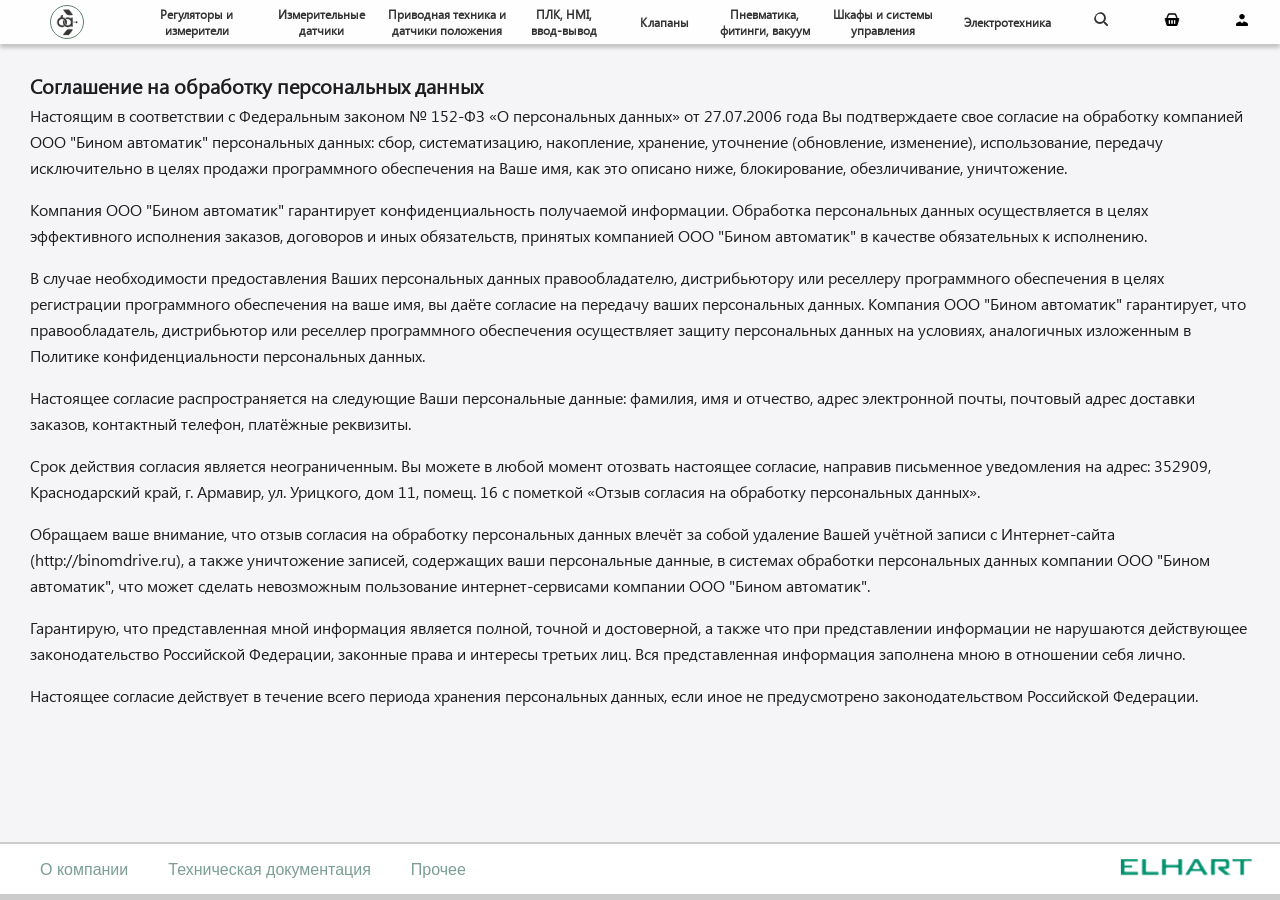
==== commit 0232a40b: "03,04,2026 12-52" ====
--- a/pages/Privacy Policy.html
+++ b/pages/Privacy Policy.html
@@ -65,7 +65,7 @@
             <ul class="dropdown__list">
                 <li class="dropdown__item">
                     <div class="dropdown__trigger">
-                      <a href="javascript:void(0)" class="dropdown__link">
+                      <a href="/pages/Catalog/on-off controls/On-off controls.html" class="dropdown__link">
                           <img class="dropdown__icon" src="/img/main-menu/item1/1.png" alt="ON / OFF регуляторы">
                           <span class="dropdown__text">ON / OFF регуляторы</span>
                       </a>
@@ -1122,7 +1122,7 @@
       <ul>
         <li><a href="javascript:void(0)">Доставка и оплата</a></li>
         <li><a href="javascript:void(0)">Гарантия и возврат</a></li>
-        <li><a href="javascript:void(0)">Политика конфиденциальности</a></li>
+        <li><a href="/pages/Privacy Policy.html">Политика конфиденциальности</a></li>
       </ul>
     </div>
   </div>
--- a/CSS/Footer.css
+++ b/CSS/Footer.css
@@ -1,4 +1,4 @@
-/* ========== ФУТЕР ========== */
+/* ========== ФУТЕР (обновлённые кнопки в стиле корзины) ========== */
 .footer {
   position: fixed;
   bottom: 0;
@@ -6,15 +6,14 @@
   right: 0;
   background: rgb(255, 255, 255);
   backdrop-filter: blur(20px);
-  backdrop-filter: blur(20px);
--webkit-backdrop-filter: blur(20px); 
+  -webkit-backdrop-filter: blur(20px); 
   display: flex;
-  flex-direction: column;      /* вертикальное расположение: верхняя строка + панели */
+  flex-direction: column;
   z-index: 100;
   box-sizing: border-box;
   border-top: 2px solid #00000033;
   transition: height 0.6s ease;
-  overflow: hidden;            /* скрываем содержимое панелей при закрытии */
+  overflow: hidden;
 }
 
 /* Верхняя строка с навигацией и логотипом */
@@ -22,7 +21,7 @@
   display: flex;
   justify-content: space-between;
   align-items: center;
-  height: 50px;                /* фиксированная высота в закрытом состоянии */
+  height: 50px;
   padding: 0 20px;
   flex-shrink: 0;
   box-sizing: border-box;
@@ -52,10 +51,10 @@
   justify-content: center;
   padding: 0 20px;
   height: 100%;
-  cursor: pointer;             /* чтобы было понятно, что кликабельно */
+  cursor: pointer;
 }
 
-/* Стили ссылок */
+/* Стили ссылок в верхней строке футера */
 .footer__link {
   color: rgba(33, 94, 79, 0.6);
   font-family: "Roboto", sans-serif;
@@ -97,8 +96,8 @@
 }
 
 .footer__expanded.active {
-  max-height: 300px;          /* подберите под размер содержимого */
-  overflow-y: auto;           /* если содержимое длинное — появится скролл */
+  max-height: 300px;
+  overflow-y: auto;
 }
 
 .footer__expanded-content {
@@ -152,48 +151,39 @@
   margin-bottom: 20px;
 }
 
-/* Базовый стиль кнопок (iOS-стиль) */
+/* ===== НОВЫЙ СТИЛЬ КНОПОК В ФУТЕРЕ (как в корзине, зелёный градиент) ===== */
 .doc-btn {
   display: flex;
   align-items: center;
   justify-content: center;
   text-align: center;
-  padding: 8px 2px;
+  padding: 10px 8px;
   width: auto;
   min-height: 50px;
-  background: #fdfffe;
+  background: linear-gradient(180deg, transparent 0%, #4A6B5C 100%);
   backdrop-filter: blur(4px);
   -webkit-backdrop-filter: blur(4px);
-  border-radius: 12px;
+  border-radius: 8px;
   font-family: -apple-system, "Segoe UI", "Roboto", sans-serif;
   font-size: 14px;
   font-weight: 500;
-  color: #4A6B5C;
+  color: white !important;  /* принудительно белый */
   text-decoration: none;
-  transition: all 0.2s ease;
-  border: 3px solid rgba(0, 0, 0, 0.05);
-  box-shadow: 0 1px 2px rgba(0, 0, 0, 0.02);
+  transition: all 0.3s cubic-bezier(0.2, 0.9, 0.4, 1.1);
+  border: none;
+  box-shadow: 0 2px 4px rgba(0, 0, 0, 0.1);
   cursor: pointer;
   line-height: 1.3;
 }
 
-/* Эффект при наведении – лёгкое затемнение */
 .doc-btn:hover {
-  background: #d5ebde;
-  transform: translateY(-1px);
-  box-shadow: 0 4px 8px rgba(0, 0, 0, 0.05);
+  transform: translateY(-2px);
+  box-shadow: 0 6px 12px rgba(0, 0, 0, 0.15);
+  background: linear-gradient(180deg, transparent 0%, #3A5A4B 100%);
 }
 
-/* Эффект при клике (нажатии) – красное подчёркивание */
 .doc-btn:active {
   transform: translateY(1px);
-  text-decoration: underline;
-  text-underline-offset: 4px;
-  text-decoration-thickness: 2px;
-  background: rgba(255, 255, 255, 0.95);
-  transition: 0.05s;
-}
-
-
-
-
+  box-shadow: 0 2px 4px rgba(0, 0, 0, 0.1);
+  transition: 0.05s cubic-bezier(0.4, 0, 0.2, 1);
+}
